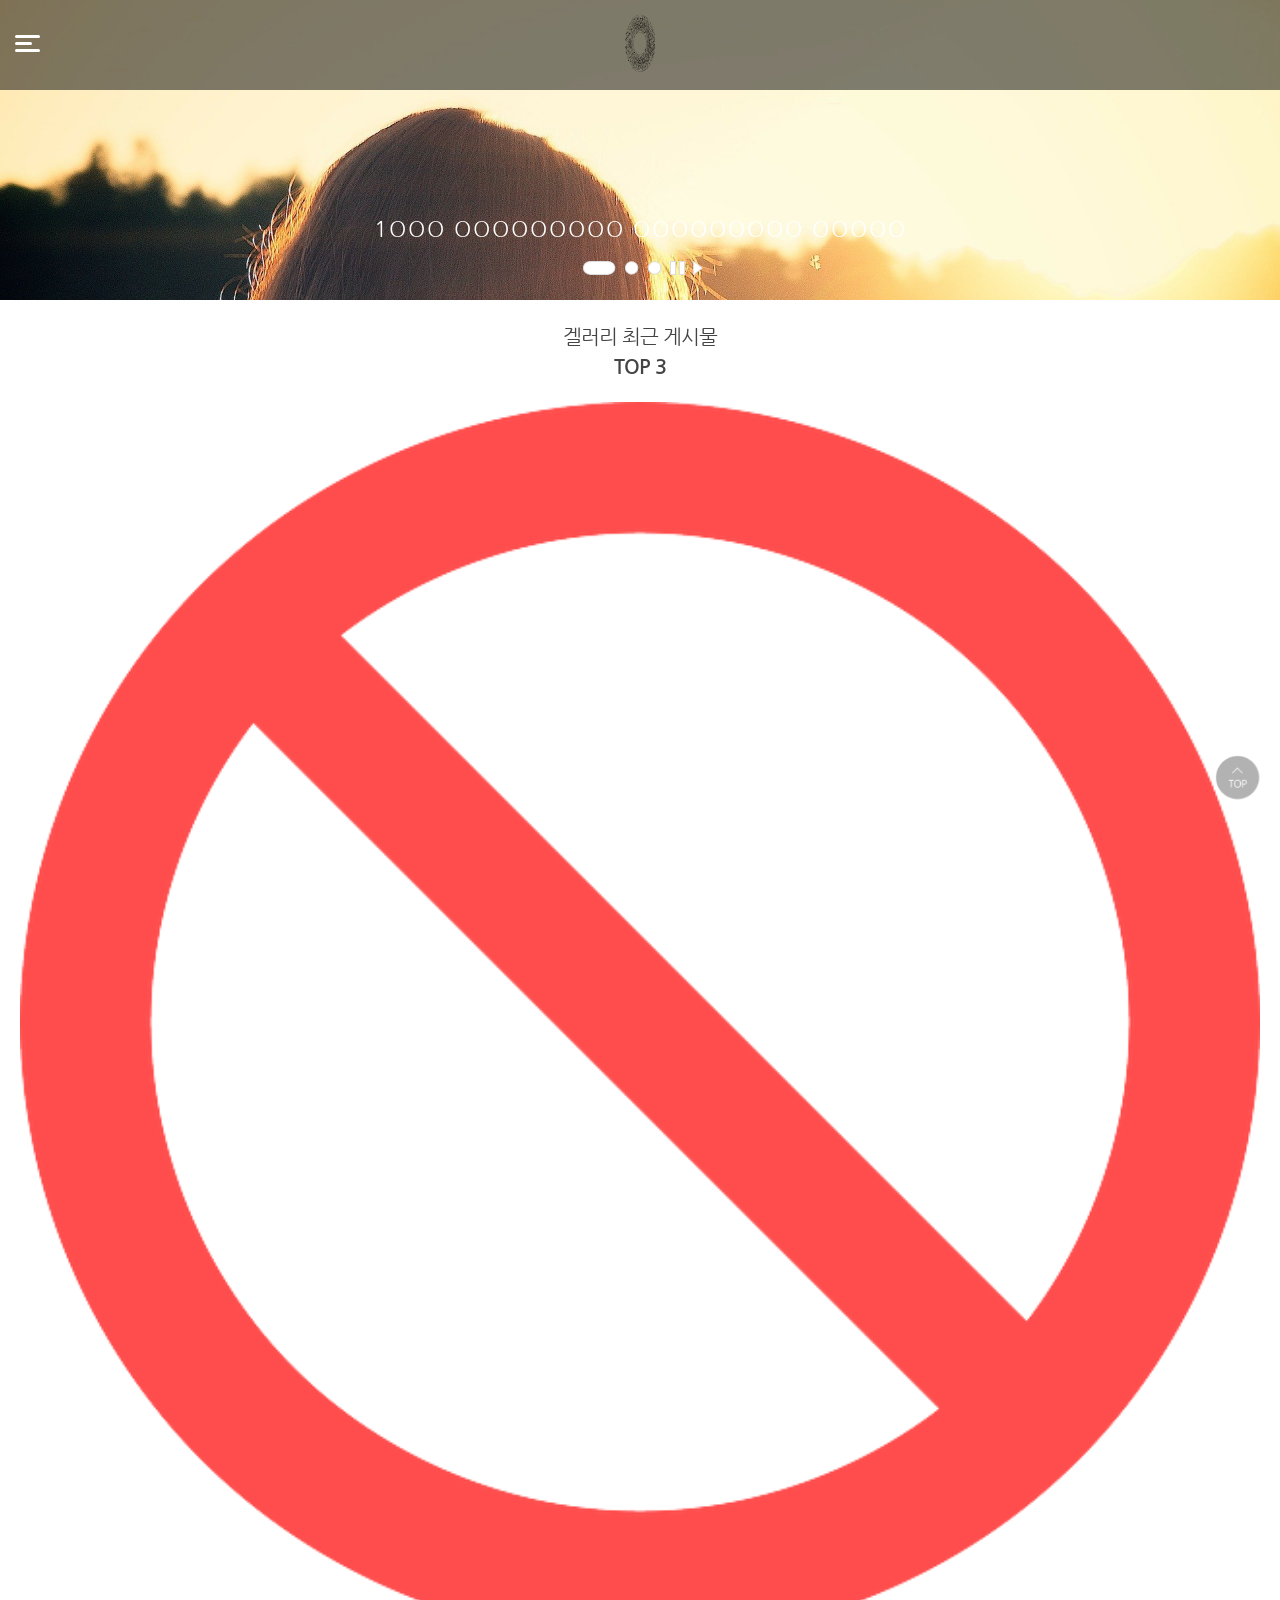
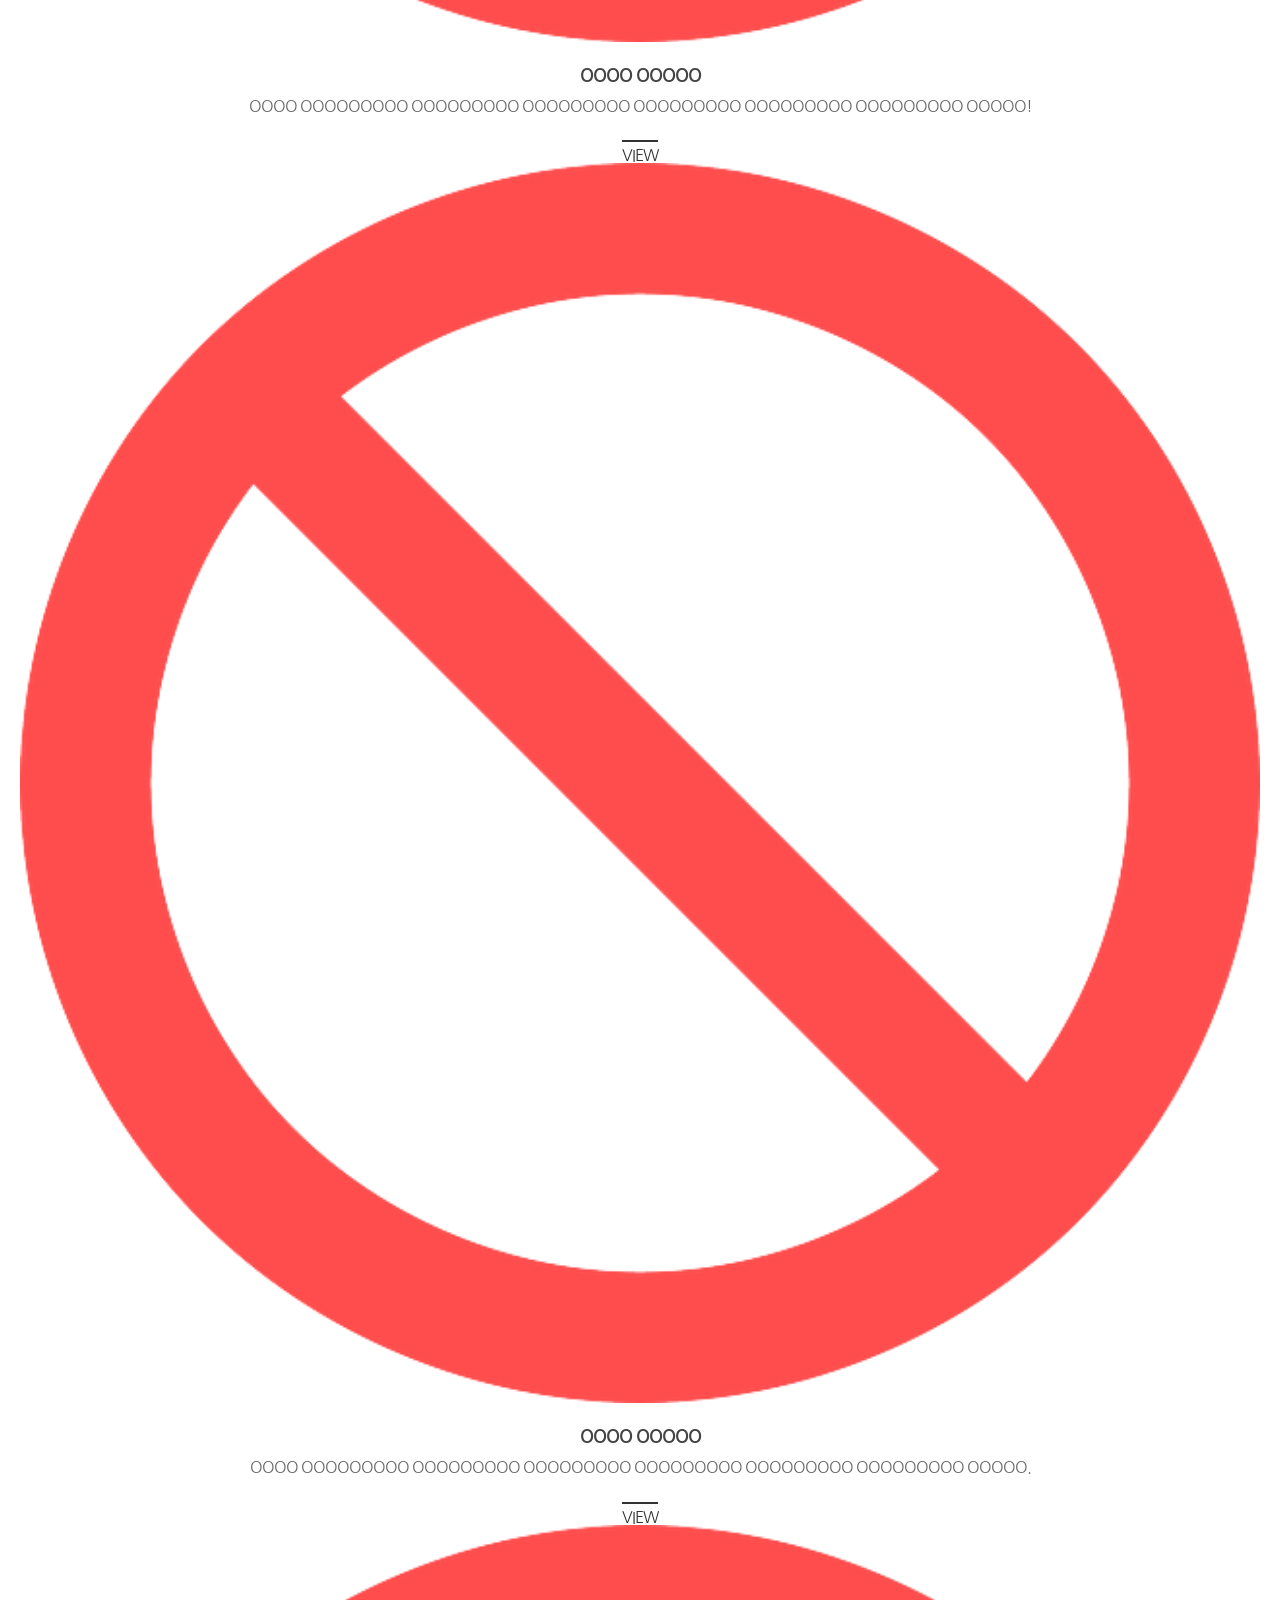
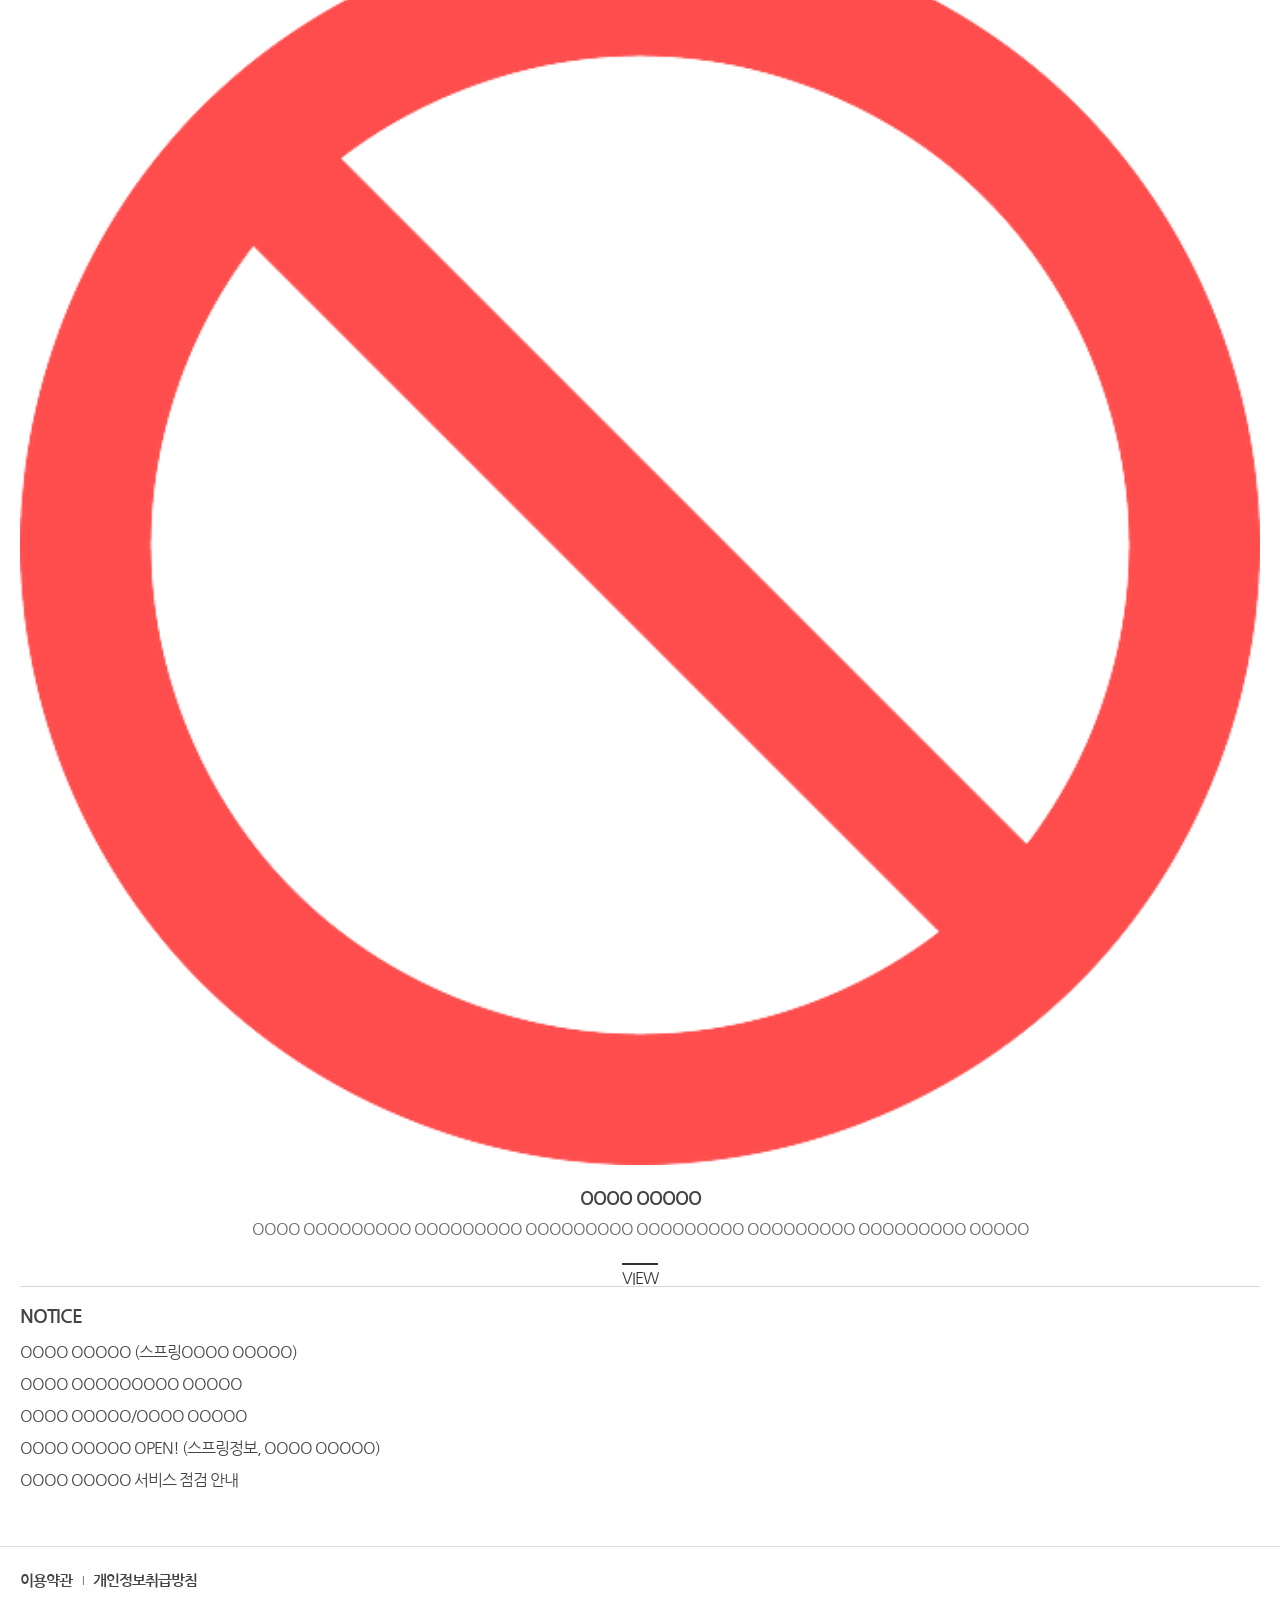
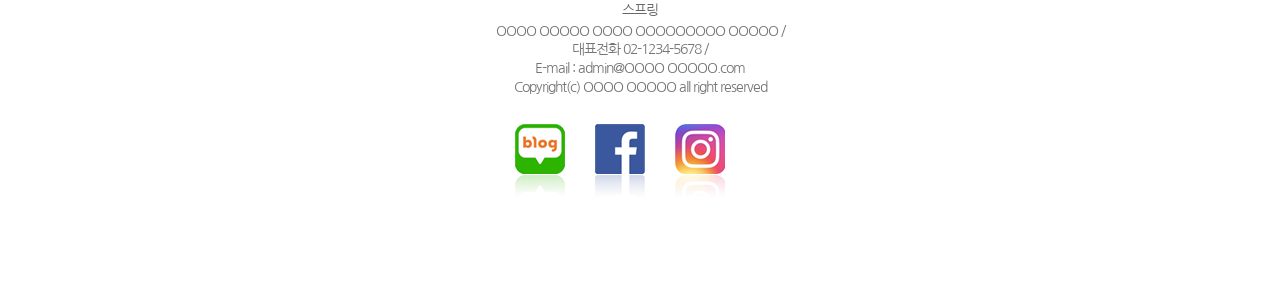
==== home/index.html @ 102b367b "5/17 5교시 committed" ====
<!DOCTYPE html>
<html lang="ko">
<head>
    <title> 스프링 </title>
    <meta name="viewport" content="width=device-width, initial-scale=1, minimum-scale=1, maximum-scale=1">
    <meta charset="utf-8" />
    <meta http-equiv="X-UA-Compatible" content="IE=edge">
    <!-- jQuery core import -->
    <script src="/home/js/jquery-3.6.0.js"></script>
    <!-- 상단 바로가기 링크시 부드럽게 상단으로 이동하는 js import -->
    <script src="/home/js/jquery.smooth-scroll.min.js"></script>
    <!-- 
        화면을 초기화 시키는 reset style import : cross browsing을 처리하기 위해
        Chrome, IE, Edge, Safari, Fire Fox의 h1, p, ul, div.. 의 태크 영역이 조금씩 틀림
        작업한 결과가 모든 브라우저(크로싱 브라우저)에 똑같이 보이게 하기위한 reset.css 
    -->
    <link rel="stylesheet" href="/home/css/reset.css">
    <!-- 여기서 부터는 사용자 정의형 스타일 + 스크립트 추가(아래) -->
    <link rel="stylesheet" href="/home/css/mobile.css">
    <script src="/home/js/main.js"></script>
    <style>
    /* 테블릿용 메인페이지 스타일 지정 */
    
    </style>
        
    <script>
        $(document).ready(function () {
            // 모바일용 메뉴 보이기/숨기기 액션처리
            var slideNum = 0; // 슬라이드 인덱스 초기값 선언
            var slideAuto = null; // null : 저장 공간은 있으나 값이 없음 // var str = ''; 값이 공백인 것
            // on|off 이런 역할을 하는 변수를 switch|flag variable
            // 함수 선언
            function play_w(directw) { // 좌우로 슬라이드 되는 함수 선언
                // 아래 3개의 조건 중에 1개는 무조건 실행되는 구조
                if (directw == 'right') {
                    slideNum += 1; // 슬라이드 번호 증가
                    if (slideNum > 2) { slideNum = 0; } // 슬라이드 이미지가 3개일 때로 고정
                }
                else if (directw == 'left') {
                    slideNum -= 1; // 슬라이드 번호 감소
                    if (slideNum < 0) { slideNum = 2; } // 순서대로 무한 반복을 명시
                } else {
                    slideNum = directw; // string으로 형 변환
                }
                // li tag에서 클래스가 seq인 것을 each함수로 길이 만큼 반복
                // 결과는 작은 점 원으로 바꾸는 명령
                $('.rollingbtn').find('li.seq a').each(function(){
                    $('li.seq a img').attr('src', $('li.seq a img').attr('src').replace('_on.png', '_off.png'))
                });
                // 아래 결과는 현재 선택된 슬라이드 이미지(slideNum에 의한) _on.png(타원형 이미지)로 바꾸는 명령
                $('li.butt'+slideNum+' a img').attr('src', $('li.butt'+slideNum+' a img').attr('src').replace('_off.png', '_on.png'));
                // slideNum조건 실행 세 가지 중 한 가지는 무조건 실행
                if (slideNum == 0) {

                }
                else if () {

                }
                else {
                    
                }
            }
            // 선언한 함수|변수 사용
        });
    </script>
</head>

<body>
    <!-- 헤더에서푸터까지 -->
    <div id="wrap">
        <!-- 헤더상단메뉴영역영역 -->
        <header id="header">
            <div class="header_area box_inner clear">
                <!-- 상단로고영역 -->
                <h1><a href="index.html">스프링 in 자바</a></h1>
                <!-- //상단로고영역 -->

                <!-- 상단메뉴메뉴영역 -->
                <p class="openMOgnb">
                    <a href="#">
                        <b class="hdd">메뉴열기</b>
                        <span></span><span></span><span></span>
                    </a>
                </p>
                <div class="header_cont">
                    <ul class="util clear">
                        <li><a href="login.html">로그인</a></li>
                        <li><a href="join.html">회원가입</a></li>
                        <!-- 로그인 후 보이는 메뉴(아래) -->
                        <li><a href="#">OOO님 환영합니다.</a></li>
                        <li><a href="mypage.html">마이페이지</a></li>
                        <li><a href="../admin/home.html">AdminLTE</a></li>
                    </ul>
                    <nav>
                        <ul class="gnb clear">
                            <li><a href="board_list.html" class="openAll1">샘플홈페이지</a>

                                <div class="gnb_depth gnb_depth2_1">
                                    <ul class="submenu_list">
                                        <li><a href="board_list.html">반응형홈페이지</a></li>
                                    </ul>
                                </div>
                            </li>
                            <li><a href="board_list.html" class="openAll2">커뮤니티</a>
                                <div class="gnb_depth gnb_depth2_2">
                                    <ul class="submenu_list">
                                        <li><a href="board_list.html">공지사항</a></li>
                                        <li><a href="board_list.html">겔러리게시판</a></li>
                                    </ul>
                                </div>
                            </li>
                        </ul>
                    </nav>
                    <p class="closePop"><a href="javascript:;">닫기</a></p>
                </div>
                <!-- //상단메뉴메뉴영역 -->
            </div>
        </header>
        <!-- //헤더상단메뉴영역영역 -->

        <!-- 메인콘텐츠영역 -->
        <div id="container">
            <!-- 모바일+PC 공통슬라이드영역 -->
            <div class="main_rolling_pc">
                <div class="visualRoll">
                    <!-- 슬라이드이미지영역 -->
                    <ul class="viewImgList">
                        <li class="imglist0">
                            <div class="roll_content">
                                <a href="javascript:;">
                                    <p class="roll_txtline">1OOO OOOOOOOOO OOOOOOOOO OOOOO</p>
                                </a>
                            </div>
                        </li>
                        <li class="imglist1">
                            <div class="roll_content">
                                <a href="javascript:;">
                                    <p class="roll_txtline">0OOO OOOOOOOOO OOOOOOOOO OOOOO</p>
                                </a>
                            </div>
                        </li>
                        <li class="imglist2">
                            <div class="roll_content">
                                <a href="javascript:;">
                                    <p class="roll_txtline">0OOO OOOOOOOOO OOOOOOOOO OOOOO</p>
                                </a>
                            </div>
                        </li>
                    </ul>
                    <!-- //슬라이드이미지영역 -->
                    <!-- 슬라이드버튼영역 -->
                    <div class="rollbtnArea">
                        <ul class="rollingbtn">
                            <li class="seq butt0"><a href="#butt"><img src="img/btn_rollbutt_on.png" alt="1번" /></a>
                            </li>
                            <li class="seq butt1"><a href="#butt"><img src="img/btn_rollbutt_off.png" alt="2번" /></a>
                            </li>
                            <li class="seq butt2"><a href="#butt"><img src="img/btn_rollbutt_off.png" alt="3번" /></a>
                            </li>
                            <li class="rollstop"><a href="#" class="stop"><img src="img/btn_roll_stop.png"
                                        alt="멈춤" /></a></li>
                            <li class="rollplay"><a href="#" class="play"><img src="img/btn_roll_play.png"
                                        alt="재생" /></a></li>
                        </ul>
                    </div>
                    <!-- //슬라이드버튼영역 -->
                </div>
            </div>
            <!-- //모바일+PC 공통슬라이드영역 -->

            <!-- 갤러리최근게시물영역 -->
            <div class="about_area">
                <h2>겔러리 최근 게시물 <b>TOP 3</b></h2>
                <div class="about_box">
                    <ul class="place_list box_inner clear">
                        <li><a href="#"
                                onclick="$('.popup_base').css('height',$(document).height());$('.contact_pop').show();">
                                <img class="img_topplace" src="img/no_image.png" alt="OOOO OOOOO"
                                    style="opacity:0.7;" />
                                <h3>OOOO OOOOO</h3>
                                <p class="txt">OOOO OOOOOOOOO OOOOOOOOO OOOOOOOOO OOOOOOOOO OOOOOOOOO OOOOOOOOO OOOOO!
                                </p>
                                <span class="view">VIEW</span>
                            </a>
                        </li>
                        <li><a href="#"
                                onclick="$('.popup_base').css('height',$(document).height());$('.space_pop').show();">
                                <img class="img_topplace" src="img/no_image.png" alt="OOOO OOOOO"
                                    style="opacity:0.7;" />
                                <h3>OOOO OOOOO</h3>
                                <p class="txt">OOOO OOOOOOOOO OOOOOOOOO OOOOOOOOO OOOOOOOOO OOOOOOOOO OOOOOOOOO OOOOO.
                                </p>
                                <span class="view">VIEW</span>
                            </a>
                        </li>
                        <li><a href="#"
                                onclick="$('.popup_base').css('height',$(document).height());$('.program_pop').show();">
                                <img class="img_topplace" src="img/no_image.png" alt="OOOO OOOOO"
                                    style="opacity:0.7;" />
                                <h3>OOOO OOOOO</h3>
                                <p class="txt">OOOO OOOOOOOOO OOOOOOOOO OOOOOOOOO OOOOOOOOO OOOOOOOOO OOOOOOOOO OOOOO
                                </p>
                                <span class="view">VIEW</span>
                            </a>
                        </li>
                    </ul>
                </div>
            </div>
            <!-- //갤러리최근게시물영역 -->

            <!-- 카카오톡상담및최근공지사항영역 -->
            <div class="appbbs_area">
                <div class="appbbs_box box_inner clear">
                    <h2 class="hdd">상담과 최근게시물</h2>
                    <p class="app_line">
                        <a href="javascript:;">카카오톡 1:1 상담</a>
                        <a href="javascript:;">전화 상담 신청</a>
                    </p>
                    <div class="bbs_line">
                        <h3>NOTICE</h3>
                        <ul class="notice_recent">
                            <li><a href="javascript:;">OOOO OOOOO (스프링OOOO OOOOO)</a></li>
                            <li><a href="javascript:;">OOOO OOOOOOOOO OOOOO</a></li>
                            <li><a href="javascript:;">OOOO OOOOO/OOOO OOOOO</a></li>
                            <li><a href="javascript:;">OOOO OOOOO OPEN! (스프링정보, OOOO OOOOO)</a></li>
                            <li><a href="javascript:;">OOOO OOOOO 서비스 점검 안내</a></li>
                        </ul>
                    </div>
                </div>
            </div>
            <!-- //카카오톡상담및최근공지사항영역 -->
        </div>
        <!-- //메이콘텐츠영역 -->

        <!-- 푸터메뉴및사업자정보영역 -->
        <footer>
            <div class="foot_area box_inner">
                <ul class="foot_list clear">
                    <li><a href="javascript:;">이용약관</a></li>
                    <li><a href="javascript:;">개인정보취급방침</a></li>
                </ul>
                <h2>스프링</h2>
                <p class="addr">OOOO OOOOO OOOO OOOOOOOOO OOOOO <span class="gubun">/</span>
                    <span class="br_line">대표전화 <span class="space0">02-1234-5678</span> <span class="gubun">/</span>
                        <span class="br_line">E-mail : <span class="space0"> admin@OOOO OOOOO.com</span></span>
                    </span>
                </p>
                <p class="copy box_inner">Copyright(c) OOOO OOOOO all right reserved</p>
                <ul class="snslink clear">
                    <li><a href="javascript:;">blog</a></li>
                    <li><a href="javascript:;">facebook</a></li>
                    <li><a href="javascript:;">instargram</a></li>
                </ul>
            </div>
        </footer>
        <!-- //푸터메뉴및주소영역 -->
    </div>
    <!-- //헤더에서푸터까지 -->

    <!-- 하단퀵메뉴영역 -->
    <div class="quick_area">
        <p class="to_top"><a href="#wrap" class="s_point">TOP</a></p>
    </div>
    <!-- //하단퀵메뉴영역 -->

</body>

</html>
---- home/css/mobile.css ----
@charset "UTF-8";
@import url(https://fonts.googleapis.com/css2?family=Nanum+Gothic&display=swap);
/* ============================================================================================================= */
/* 공통 영역 START */
body { /* body tag만 a tag는 적용 안 됨 */
    font-family: 'Nanum Gothic', sans-serif;
    font-size: 16px !important; /* important 중요함 => 사용시 body 폰트크기는 무조건 16px로 고정 */
    letter-spacing: -1px !important;
    color: #444 !important;
    word-wrap: break-word !important; /* 단어가 한 개의 단위로 줄 바꿈이 됨 단어가 분리가 되지 않음 ex) bo
    ok => book 보기 편하게 단어형식으로 줄바꿈 처리함 */
    line-height: 1 !important; /* 단위가 없으면 배수 => 16px */
}
dl, ol, ul { margin-bottom: 0 !important; }
#container a:hover { color: #000 !important }
a:link { color: #444;}
a:hover { color: #fff !important; }
a:visited { color: #444; }
a { text-decoration: none; } /* link의 underbar가 사라짐 */
/* 공통 영역 END */
/* ============================================================================================================= */
/* bootstrap.css 수정 START */
.txt.right {
    text-align: right !important;
}
.mt20 { /* bootstrap의 네이밍과 동일 */
    margin-top: 20px !important;
}
.w100p { /* 너비 크기가 100% */
    width: 100% !important;
}
.clear::after {
    content: '';
    clear: both; /* tag의 위치를 지정하는 float:left|right 속성을 초기화 시킴 */
    display: block; /* float는 block 속성이 없어진 것을  clear시키면, 다시 block속성을 부여 */
}
/* bootstrap.css 수정 END */
/* ============================================================================================================= */
/* 헤더 영역 START */
.on { /* 클래스 선택자 */
    background: #32353d;
}
header { /* 태그 선택자 */
    height: 90px;
    text-align: center;
    z-index: 200; /* z-index z의 순서 x(가로 축) y(세로 축) z(수직 축) */
    /* z-index 값이 클수록 화면 상 위에 배치가 됨 
    z-index를 200으로 주는 이유 => 다른 객체와 겹칠 수가 있음 ex) slide 이미지와 겹칠 때가 있음
    메뉴가 가려지는 것을 방지  */
    background: rgba(0,0,0,0.5); /* a : alpha값, 투명도 크기 => 1은 100% */

    /* relative 다른 태그와 관계(기본값), 위치에서 다른 태그 영향 받지않음 */
    position: absolute; /* left, right, top, bottom 값을 적용하기 위해 */
    left: 0;
    top: 0;
    width: 100%;
}
.box-inner {
    width: 100%;
    margin: 0 auto;
    
}
/* 헤더 영역 END */
/* ============================================================================================================= */
/* 로고 영역 START */
.header_area h1 {
    float: none;
    width: 100%;
    height: 50px;
    text-align: center;
    padding: 3px 0 0; /* padding: 3px(상하) 0(좌) 0(우); */
}
.header_area h1 a { 
    /* 로고는 이미지인데 글을 더한 이유는 웹 접근성 때문에 추가(스크린리더 : 시각장애인용유틸리티) */
    display: inline-block;
    width: 150px;
    height: 80px;
    background: url(../img/LogoImage.png) no-repeat; /* css3는 함수를 지원합니다. */
    background-size: 50px 60px !important; /* 백그라운드 이미지 사이즈 가로 50px 세로 60px */
    background-position: center center !important; /* 이미지위치가 가로 가운데 세로 가운데 정렬 */
    text-indent: -9999px; /* 들여쓰기 이미지만 보이고 글자는 숨기기 위치 */
    overflow: hidden;
}
/* 로고 영역 END */
/* ============================================================================================================= */
/* 상단 메뉴 영역 START */
.openMOgnb {
    /* gnb = global navigation bar 약자 메뉴명칭으로 사용 */
    display: block;
    position: absolute;
    top: 35px;
    left: 15px;
    width: 25px;
    height: 16px;
}
.hdd {
    text-indent: -9999px;
    position: absolute;
}
.openMOgnb span {
    box-sizing: border-box; /* 박스크기를 테두리 까지의 크기로 고정 */
    display: block;
    width: 25px; height: 3px;
    margin-bottom: 4px;
    border-radius: 10px;
    background: #fff;
}
.openMOgnb span + span { width: 17px; } /* "+"는 인접 연산자(Sibling) */
.openMOgnb span:last-child { 
    width: 25px;
    margin-bottom: 0px; 
}
.header_cont {
    float: none;
    width: 100%;
    background: #31353d;
    margin-top:36px;
    display: none;
    }
.closePop {
    display: block;
    position: absolute;
    right: 0px;
    top: 15px;
}
.closePop a {
    display: block;
    width: 60px; height: 60px;
    text-indent: -9999px;
    overflow: hidden;
    background: url(../img/btn_closeMenu.png) no-repeat;
    background-size: 60px;
}
.util {
    padding: 20px;
}
.header_cont a {
    color: #fff; font-size: 16px;
}
.util li {
    float: left;
}
.util li::after {
    content: '|';
    display: inline-block;
    padding: 0 10px;
    color: #a2a2a3;
    font-size: 10px;
    position: relative;
    top: -2px;
}
.util li:last-child::after {
    /* 가상선택자 마지막 li태그에 가상요소 추가 */
    content: '';
    display: none;
}
.gnb {
    float: none;
    box-sizing: border-box;
    padding-top: 0px;
    height: auto;
    border-top: 1px solid #83868b;
}
.gnb li {
    float: left;
    width: 50%;
    text-align: left;
    box-sizing: border-box; /* width 50% 안쪽에 테두리 까지 포함 */
    border-bottom: 1px solid #83868b;
}
.gnb li a {
    display: block;
    padding: 0px 0px 0px 65px;
    height: 60px;
    line-height: 60px;
    background: url(../img/ico_gnb01.png) no-repeat 10px center; /* 10px 가로 위치, center 세로 가운데 정렬 */
    background-size: 49px 56px;
}
.gnb_depth {
    /* 2차 서브메뉴 */
    display: none;
}
.gnb li + li a { /* 1차(대메뉴) li 태그중 2번째영역 */
    background-image: url(../img/ico_gnb02.png);	
}
.gnb li + li + li a { /* 1차(대메뉴) li 태그중 3번째영역 */
    background-image: url(../img/ico_gnb02.png);	
}
.gnb li + li + li + li a { /* 1차(대메뉴) li 태그중 4번째영역 */
    background-image: url(../img/ico_gnb02.png);	
}
.gnb li:nth-child(2n+1) {
/* 2n+1 홀수번째의 li태그를 말함 */
border-right: 1px solid #83868b;
}   
/* 상단 메뉴 영역 END */

/* 본문 컨테이너 영역 START*/
#container, footer, .hdd, .quick_area {
    text-align: center;
}
#container {
    position: relative;
    width: 100%;
    padding-bottom: 30px;
}
/* 본문 컨테이너 영역 END*/
/* 갤러리 최근 게시물 영역 START */
.about_area h2 {
    font-size: 20px;
    padding: 27px 0 25px; /* 1,상하 2,좌 3,우 */
}
.about_area h2 b {
    display: block; /* 1개 라인의 영역 모두 차지 */
    padding-top: 10px;
}
.about_box { background-color: #fff; }
.place_list li {
    float: none;
    width: 100%;
    margin: 0;
    box-sizing: border-box;
    padding: 0px 20px;
}
.place_list li img {
    width: 100%; /* 가로 크기를 반응형으로 만들려면 퍼센트로 표시 */
}
.place_list li h3 {
    font-weight: bold;
    font-size: 18px;
    padding-top: 25px;
}
.place_list p.txt {
    padding: 10px 50px 30px;
    line-height: 1.4;
    box-sizing: border-box;
    width: 100%;
    overflow: hidden;
    word-break: keep-all;
    color: #666;
}
.place_list li .view {
    padding-bottom: 10px;
    margin: 0px 0px 30px;
    padding-top: 5px;
    border-top: 2px solid #333;
    color: #333;
}
/* 갤러리 최근 게시물 영역 END */
/* 공지사항 최근 게시물 영역 START*/
.app_line { display: none; } /* 반응형 => 테블릿 또는 PC 전용 컨텐츠 */
.appbbs_area {
    padding: 0px 20px;
    text-align: left;
}
.bbs_line {
    float: none;
    width: 100%;
    padding: 20px 0px;
    border-top: 1px solid #d6d7d8;
}
.bbs_line h3 {
    font-weight: bold;
    font-size: 19px;
}
.bbs_line .notice_recent {
    padding-top: 10px;
}
.bbs_line .notice_recent li {
    padding: 8px 0px;
}
/* 공지사항 최근 게시물 영역 END*/
/* 슬라이드 영역 START */
.main_rolling_pc {
    display: block;
}
.visualRoll {
    position: relative;
    width: 100%;
}
.viewImgList {
    position: relative;
    width: 100%;
}
/* ul tag의 className이 viewImgList인 영역의 li tag */
ul.viewImgList li {
    text-align: center;
    height: 300px;
    line-height: 550px;
    background-size: cover; /* cover : 배경 이미지의 크기를 꽉 채움  */
    width: 100%;
}
.roll_content a img {
    display: none;
}
li.imglist0 {
    position: relative;
    z-index: 50;
    background: url(../img/slide1.jpg) no-repeat;
}
li.imglist1 {
    position: absolute;
    z-index: 10;
    left:0 ; top:0;
    background: url(../img/slide2.jpg) no-repeat;
}
li.imglist2 {
    position: absolute;
    z-index: 10;
    left:0; top:0;
    background: url(../img/slide3.jpg) no-repeat;
}
.roll_content {
    position: static;
}
.roll_content .roll_txtline {
    position: absolute;
    left: 0;
    bottom: 60px; /* roll_content하단에서 60px 위에 위치 */
    line-height: 1;
    text-align: center;
    width: 100%;
    font-size: 22px;
    color: #fff;
    letter-spacing: 2px;
}   
.rollbtnArea {
    position: absolute; /* 기준위치에서 고정시켜놓음 */
    width: 100%;
    left: 0px;
    bottom: 25px;
    z-index: 200;
}
.rollingbtn {
    width: 320px;
    margin: 0 auto; /* 버튼영역에 5개 들어가고 가운데 정렬 */
    text-align: center;
}
.rollingbtn li.butt0 {
    margin-left: 10px;
}
.rollingbtn li {
    display: inline-block;
    margin-left: 5px;
}
.rollingtn li a {
    vertical-align: top; /* 세로 정렬, img하고 다른 태그 사용시 다른 태그의 세로 정렬 */
}
/* 슬라이드 영역 END*/
/* 푸터스타일 지정  START */
footer {
    border-top: 1px solid #ddd;
}
.foot_area {
    box-sizing: border-box;
    padding: 0px 20px 90px; /* 모바일에서는 의미없고, 테블릿  이상에서 의미있는 스타일 */
    position: relative; /* relative가 있다는 것은 foot_area안 쪽에 태그의 기준으로 사용한다는 의미 */
}
.foot_list {
    padding-top: 25px;
}
.foot_list li {
    float: left; /* 세로 배치 컨텐츠를 가로로 배치할 때 사용 */
}
.foot_list li:first-child::after {
    content: '|';
    display: inline-block;
    padding: 0px 10px;
    font-size: 10px;
    position: relative;
    top: -2px;
}
.foot_list li a {
    font-weight: bold;
    font-size: 15px;
}
.foot_list li a:hover {
    color: black !important;
}
.foot_area h2 {
    padding-top: 15px;
    font-size: 14px; /* px : 픽셀(pixel) html크기 단위, 기타 단위 : em, rem(root em) */ 
    color: #666;
}
.addr {
    line-height: 1.3; /* 줄 간격 1.3배 */
    font-size: 14px;
    color: #767676;
    padding-top: 5px;
}
.br_line { 
    display: block;
 } /* block 영역은 1줄 모두 자리차지 == 엔터 == 줄바꿈 */
.copy {
    padding: 3px 0px 20px;
    font-size: 14px;
    color: #767676;
}
.snslink {
    position: static; /* <다른 태그를 기준으로> static 고정값, relative 상댓값 */
    width: 250px;
    margin: 10px auto; /* 10px 상하여백, 좌우 가운데 정렬  */
}
.snslink li:first-child {
    margin-left: 0px;
}
.snslink li {
    margin-left: 30px;
    float: left; /* 세로 배치를 가로 배치로 */
}
.snslink li a {
    display: block;
    width: 50px;
    height: 74px;
    text-indent: -9999px;  /* 웹 접근성(시각장애인용 구현) */
    background: url(../img/ico_blog_r.png) no-repeat;
    overflow: hidden;
}
.snslink li + li a { /* 인접(형제 : sibling) 연산자 */
    background: url(../img/ico_facebook_r.png) no-repeat; 
}
.snslink li + li + li a {
    background: url(../img/ico_instargram_r.png) no-repeat;
}
/* 푸터스타일 지정  END */
/* 퀵메뉴 영역 START */
.to_top {
    position: fixed; /* 마우스를 스크롤해도 항상 그 자리 고정되어 있음 */
    right: 20px;
    bottom: 100px;
    text-align: center;
    background: none;
    z-index: 100; /* 슬라이드 이미지 : 200 보다는 아래이기 때문에 겹치면 안 보임 */
}
.to_top a {
    display: block;
    width: 45px;
    height: 45px;
    background: url(../img/ico_totop_mo.png) no-repeat;
    background-size: 45px;
    text-indent: -9999px;
    overflow: hidden;
}
/* 퀵메뉴 영역 END */
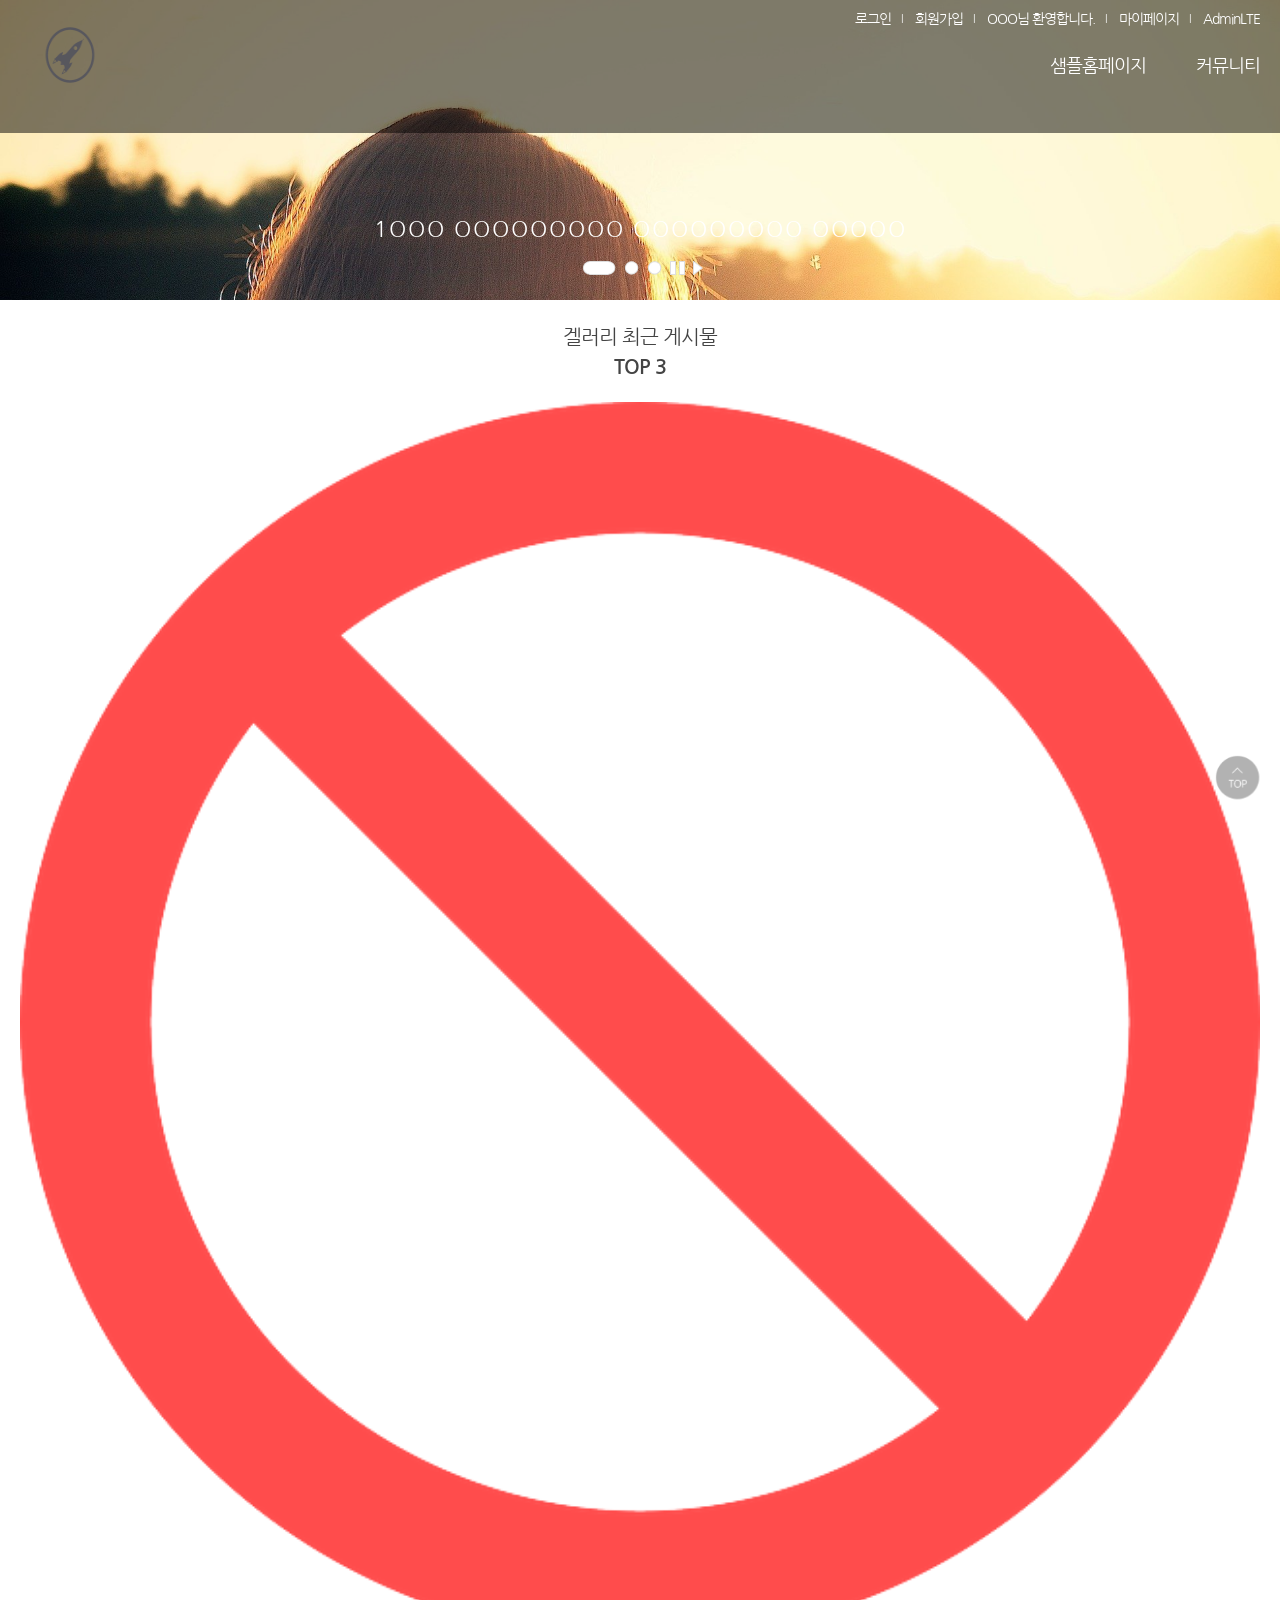
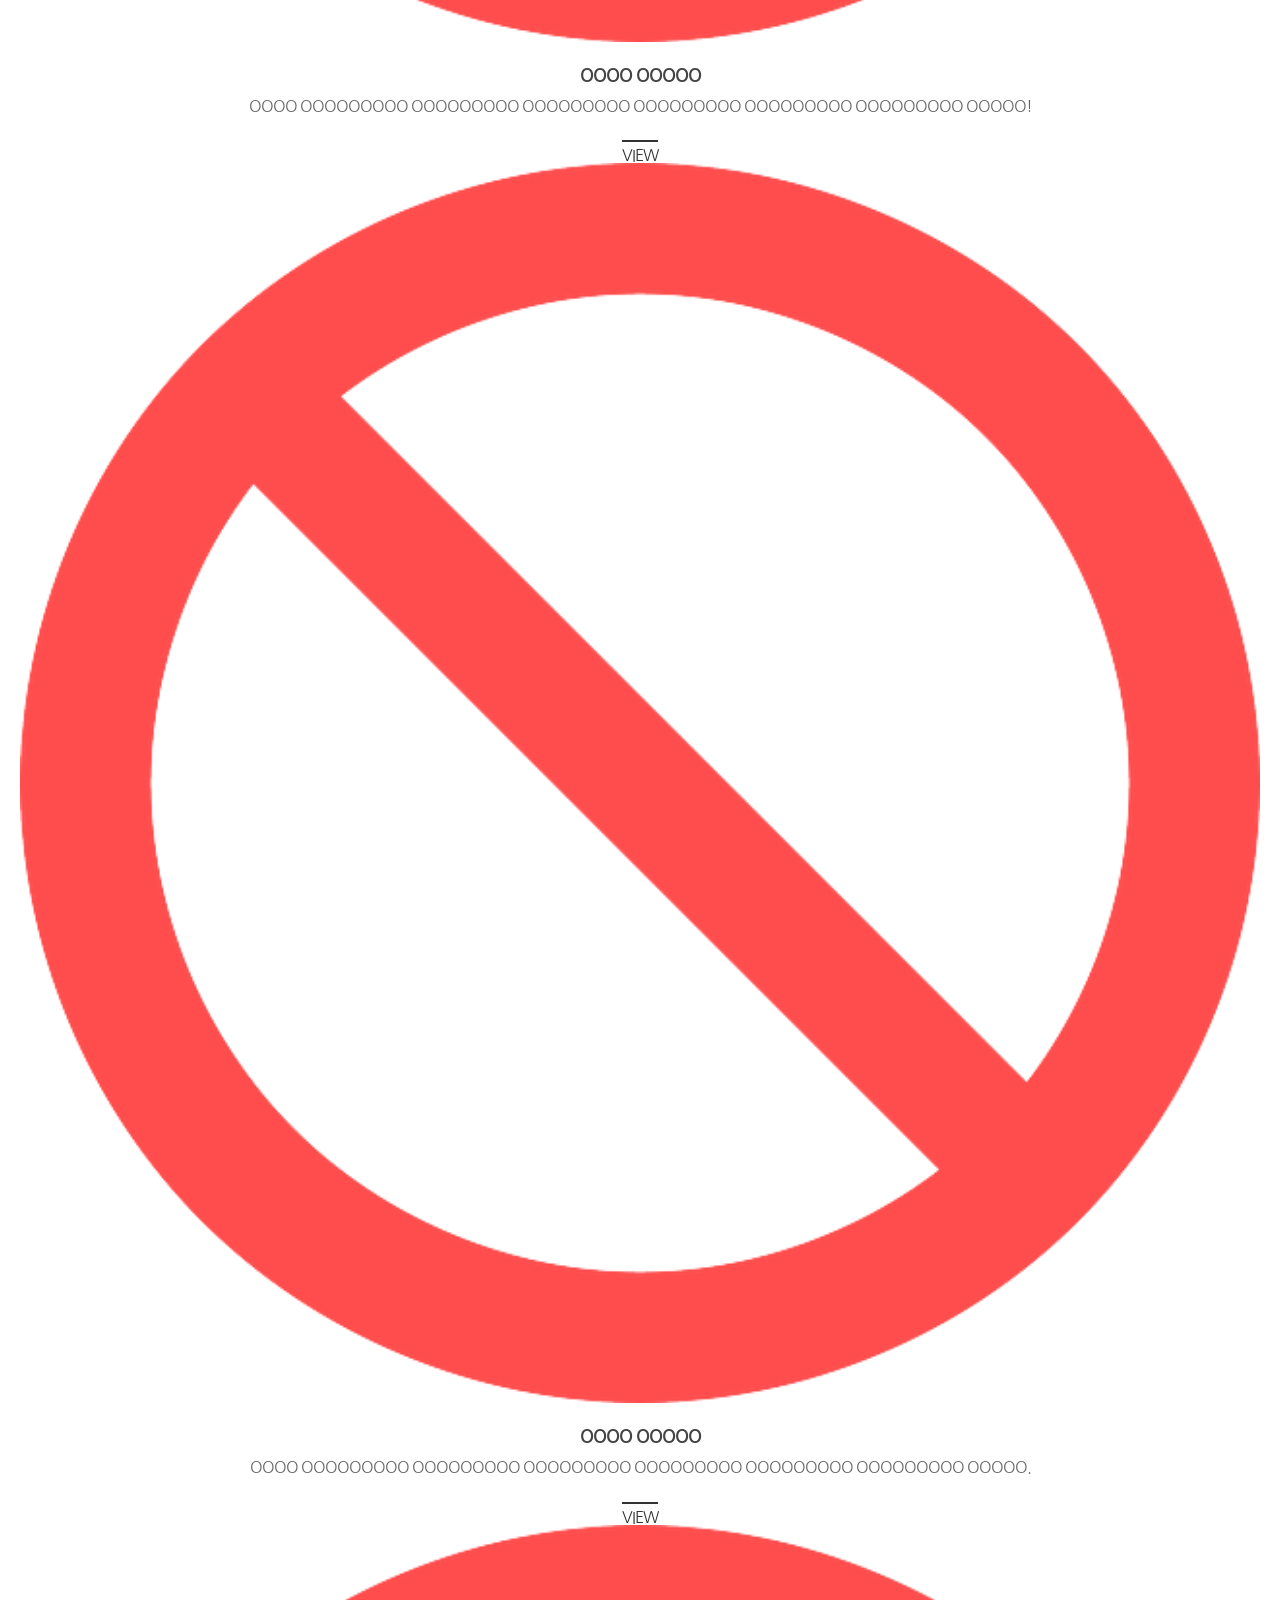
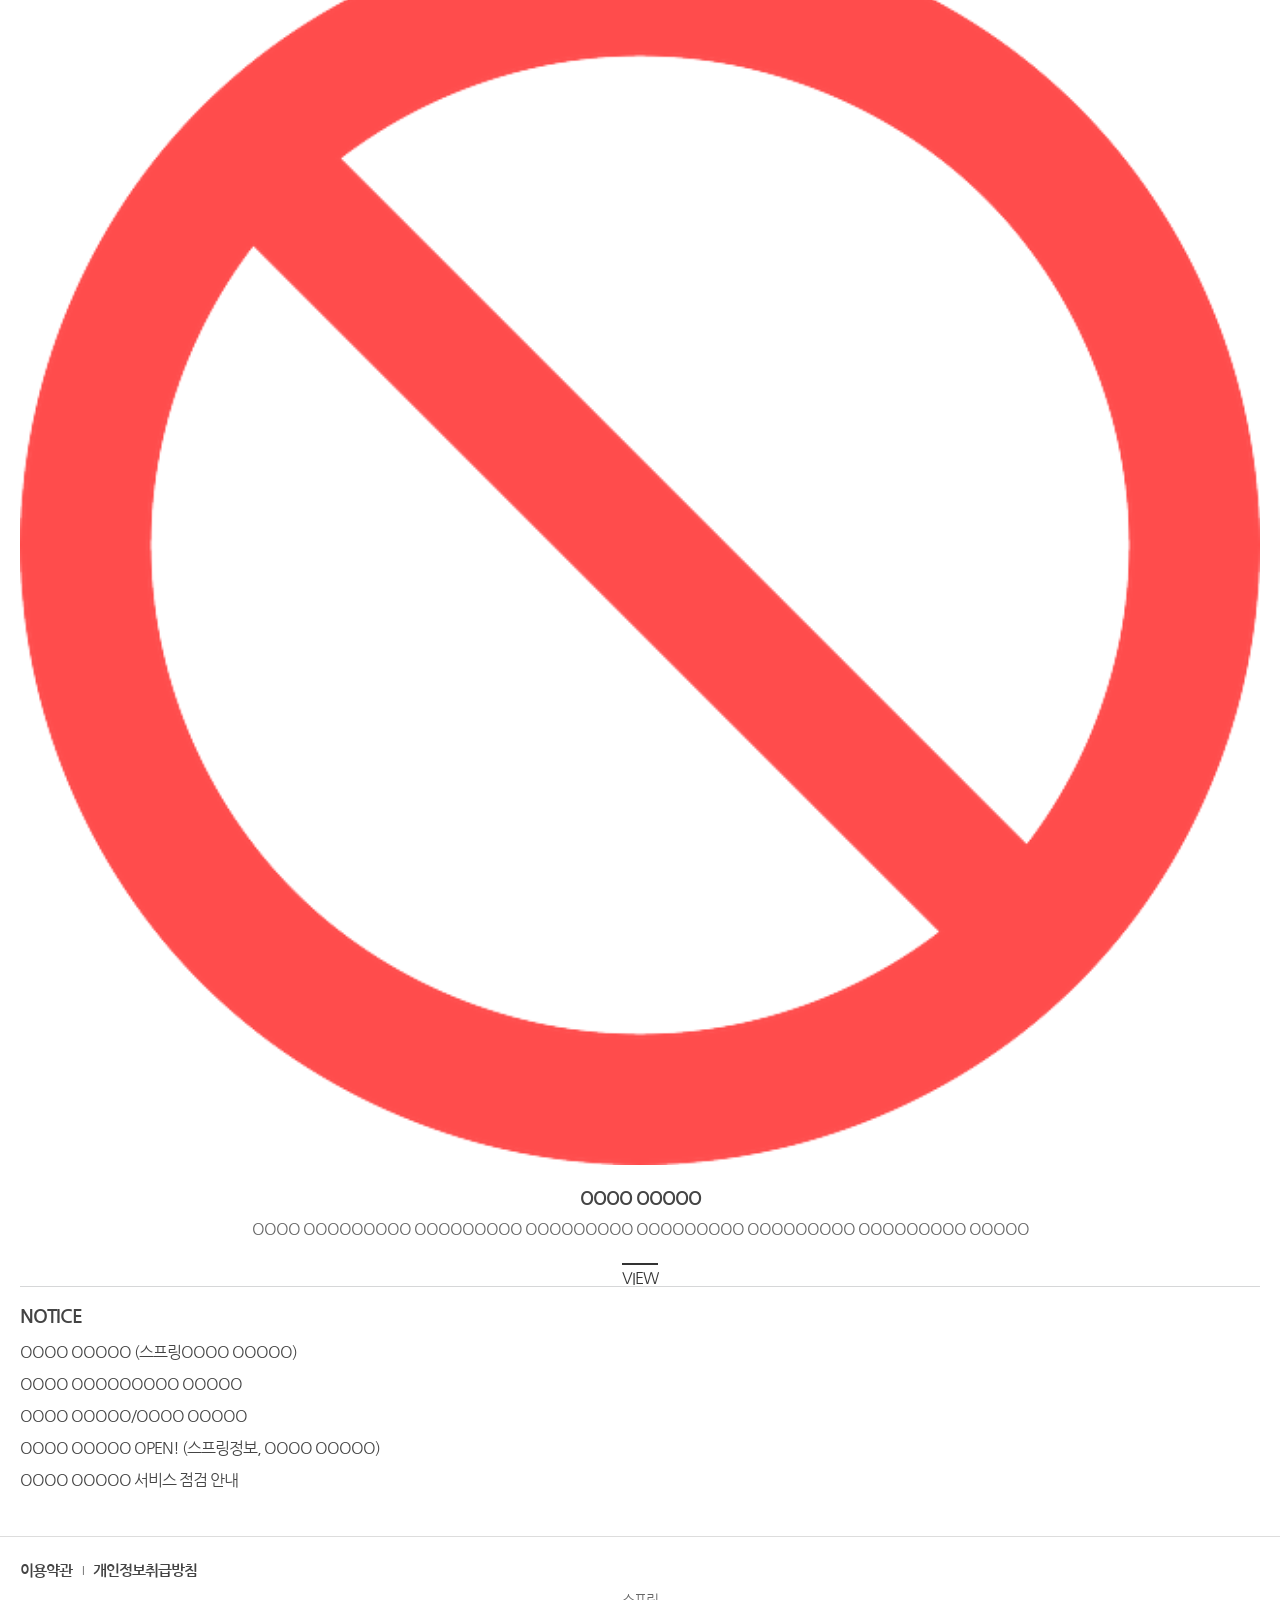
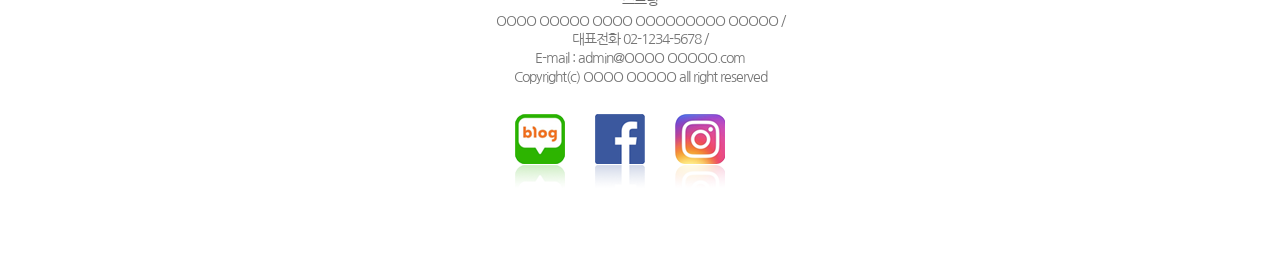
==== commit 4e16556e: "05/18 2nd committed" ====
--- a/home/index.html
+++ b/home/index.html
@@ -16,52 +16,70 @@
     -->
     <link rel="stylesheet" href="/home/css/reset.css">
     <!-- 여기서 부터는 사용자 정의형 스타일 + 스크립트 추가(아래) -->
+    <!-- mobile core import -->
     <link rel="stylesheet" href="/home/css/mobile.css">
+    <!-- tablet core import -->
+    <link rel="stylesheet" href="/home/css/tablet.css">
     <script src="/home/js/main.js"></script>
+    <!-- mainslide.js core import  -->
+    <script src="/home/js/slidemain.js"></script>
     <style>
     /* 테블릿용 메인페이지 스타일 지정 */
-    
+    @media all and (min-width : 801px) {
+        /* 컨테이너 영역 START */
+        #container {
+            padding-bottom: 20px;
+            width: auto;
+            position: inherit; /* 부모 영역의 위치를 상속받습니다 */
+        }
+        /* 컨테이너 영역 END */
+
+        /* 슬라이드 영역 START */
+            
+        /* 슬라이드 영역 END */
+        
+        /* 최신 갤러리 START */
+
+        /* 최신 갤러리 END */
+    }
     </style>
         
     <script>
-        $(document).ready(function () {
-            // 모바일용 메뉴 보이기/숨기기 액션처리
-            var slideNum = 0; // 슬라이드 인덱스 초기값 선언
-            var slideAuto = null; // null : 저장 공간은 있으나 값이 없음 // var str = ''; 값이 공백인 것
-            // on|off 이런 역할을 하는 변수를 switch|flag variable
-            // 함수 선언
-            function play_w(directw) { // 좌우로 슬라이드 되는 함수 선언
-                // 아래 3개의 조건 중에 1개는 무조건 실행되는 구조
-                if (directw == 'right') {
-                    slideNum += 1; // 슬라이드 번호 증가
-                    if (slideNum > 2) { slideNum = 0; } // 슬라이드 이미지가 3개일 때로 고정
-                }
-                else if (directw == 'left') {
-                    slideNum -= 1; // 슬라이드 번호 감소
-                    if (slideNum < 0) { slideNum = 2; } // 순서대로 무한 반복을 명시
-                } else {
-                    slideNum = directw; // string으로 형 변환
-                }
-                // li tag에서 클래스가 seq인 것을 each함수로 길이 만큼 반복
-                // 결과는 작은 점 원으로 바꾸는 명령
-                $('.rollingbtn').find('li.seq a').each(function(){
-                    $('li.seq a img').attr('src', $('li.seq a img').attr('src').replace('_on.png', '_off.png'))
+        // 메인페이지 전용 슬라이드 호출부
+            $(document).ready(function () {
+                // 모바일용 메뉴 보이기/숨기기 액션처리
+                // 선언한 함수|변수 사용
+                // 여기서 함수호출(실행)
+                slideAuto = setTimeout('play_w("right")', 3000); //3초 후에 play_w 함수 실행
+                var slidePlayHide = setTimeout(function () {
+                    $('.rollplay').css('display', 'none'); //3초 후에 rollplay 영역을 숨김
+                }, 3000);
+                // 3개의 슬라이드 버튼 클릭 액션 처리
+
+                $('.rollstop').click(function () {
+                    // this는 클릭한 본인 태그를 가르킴
+                    $(this).hide(); //현재 rollstop 버튼을 숨깁니다
+                    $('.rollplay').css('display', 'inline-block');
+                    if (slideAuto) {
+                        clearTimeout(slideAuto); //slideAuto 변수가 없다면, play_w 함수를 실행 중지
+                    };
                 });
-                // 아래 결과는 현재 선택된 슬라이드 이미지(slideNum에 의한) _on.png(타원형 이미지)로 바꾸는 명령
-                $('li.butt'+slideNum+' a img').attr('src', $('li.butt'+slideNum+' a img').attr('src').replace('_off.png', '_on.png'));
-                // slideNum조건 실행 세 가지 중 한 가지는 무조건 실행
-                if (slideNum == 0) {
-
-                }
-                else if () {
-
-                }
-                else {
-                    
-                }
-            }
-            // 선언한 함수|변수 사용
-        });
+                $('.rollplay a').click(function () {
+                    $(this).parent().hide();
+                    $('.rollstop').css('display', 'inline-block');
+                    play_w('right'); // 3초마다 슬라이드 이미지 액션이 발생합니다.
+                });
+                $('.rollingbtn li.seq a').each(function (index) {
+                    $(this).click(function () {
+                        $('.rollplay').hide();
+                        $('.rollstop').css('display', 'inline-block');
+                        if (slideAuto) {
+                            clearTimeout(slideAuto) // 슬라이드 중지
+                        }
+                        play_w(index); // 슬라이드 재생 : 단 시작위치는 클릭한 index부터
+                    });
+                });
+            });
     </script>
 </head>
 
@@ -135,14 +153,14 @@
                         <li class="imglist1">
                             <div class="roll_content">
                                 <a href="javascript:;">
-                                    <p class="roll_txtline">0OOO OOOOOOOOO OOOOOOOOO OOOOO</p>
+                                    <p class="roll_txtline">2OOO OOOOOOOOO OOOOOOOOO OOOOO</p>
                                 </a>
                             </div>
                         </li>
                         <li class="imglist2">
                             <div class="roll_content">
                                 <a href="javascript:;">
-                                    <p class="roll_txtline">0OOO OOOOOOOOO OOOOOOOOO OOOOO</p>
+                                    <p class="roll_txtline">3OOO OOOOOOOOO OOOOOOOOO OOOOO</p>
                                 </a>
                             </div>
                         </li>
@@ -151,6 +169,7 @@
                     <!-- 슬라이드버튼영역 -->
                     <div class="rollbtnArea">
                         <ul class="rollingbtn">
+                            <!-- butt0 a img -->
                             <li class="seq butt0"><a href="#butt"><img src="img/btn_rollbutt_on.png" alt="1번" /></a>
                             </li>
                             <li class="seq butt1"><a href="#butt"><img src="img/btn_rollbutt_off.png" alt="2번" /></a>
@@ -265,4 +284,4 @@
 
 </body>
 
-</html>+</html>
--- a/home/css/tablet.css
+++ b/home/css/tablet.css
@@ -0,0 +1,84 @@
+@charset "UTF-8";
+@media all and (min-width : 801px) {
+    /* 상단 로고와 메뉴 스타일 START */
+    header {
+        height: 133px;
+    }
+    .header_area h1 {
+        float: left; /* 로고 이미지를 가운데 -> 왼쪽으로 정렬 */
+        padding: 15px 0px;
+        padding-left: 20px;
+        width: auto;
+        height: inherit; /* 상속 받음 => 현재 영역의 부모의 높이를 그대로 사용함 */
+        text-align: inherit;
+    }
+    .header_area h1 a {
+        display: block;
+        width: 100px;
+        height: 80px;
+        background-size: 70px 80px !important;
+    }
+    .openMOgnb {
+        display: none; /* 모바일용 햄버거 메뉴 숨김 */
+    }
+    .header_cont {
+        display: block;
+        float:right;
+        width: 60%;
+        padding-right: 20px;
+        background: none;
+        margin-top: 0px;
+    }
+    .closePop { display: none; }
+    .util { /* 메인 메뉴 상단에 소메뉴 : .util로 지음 */
+        padding: 0px;
+        text-align: right;
+        padding-top: 10px;
+    }
+    .util li {
+        float: none;
+        display: inline;
+    }
+    .util li::after {
+        color: #fff;
+    }
+    .util li a {
+        font-size: 14px;
+    }
+    .gnb { /* 대메뉴 = 1차 메뉴 */
+        float: right;
+        padding-top: 5px;
+        height: inherit;
+        border-top: none;
+    }
+    .gnb li {
+        width: auto;
+        text-align: inherit;
+        box-sizing: inherit;
+        border-bottom: none;
+    }
+    .gnb li:nth-child(2n + 1) { /* 대메뉴 중간 막대 사라지게 하는 명령 */
+        border: none;
+    }
+    .gnb li a {
+        padding: 26px 25px;
+        font-size: 18px;
+        height: inherit;
+        line-height: inherit;
+        background: none;
+    }
+    .gnb li + li a {
+        background: none;
+    }
+    .gnb li + li + li a {
+        background: none;
+    }
+    .gnb li + li + li + li a {
+        background: none;
+    }
+    .gnb li:last-child a { /* 제일 오른쪽 li tag 영역 */
+        padding-right: 0px;
+    }
+    
+    /* 상단 로고와 메뉴 스타일 END */
+}
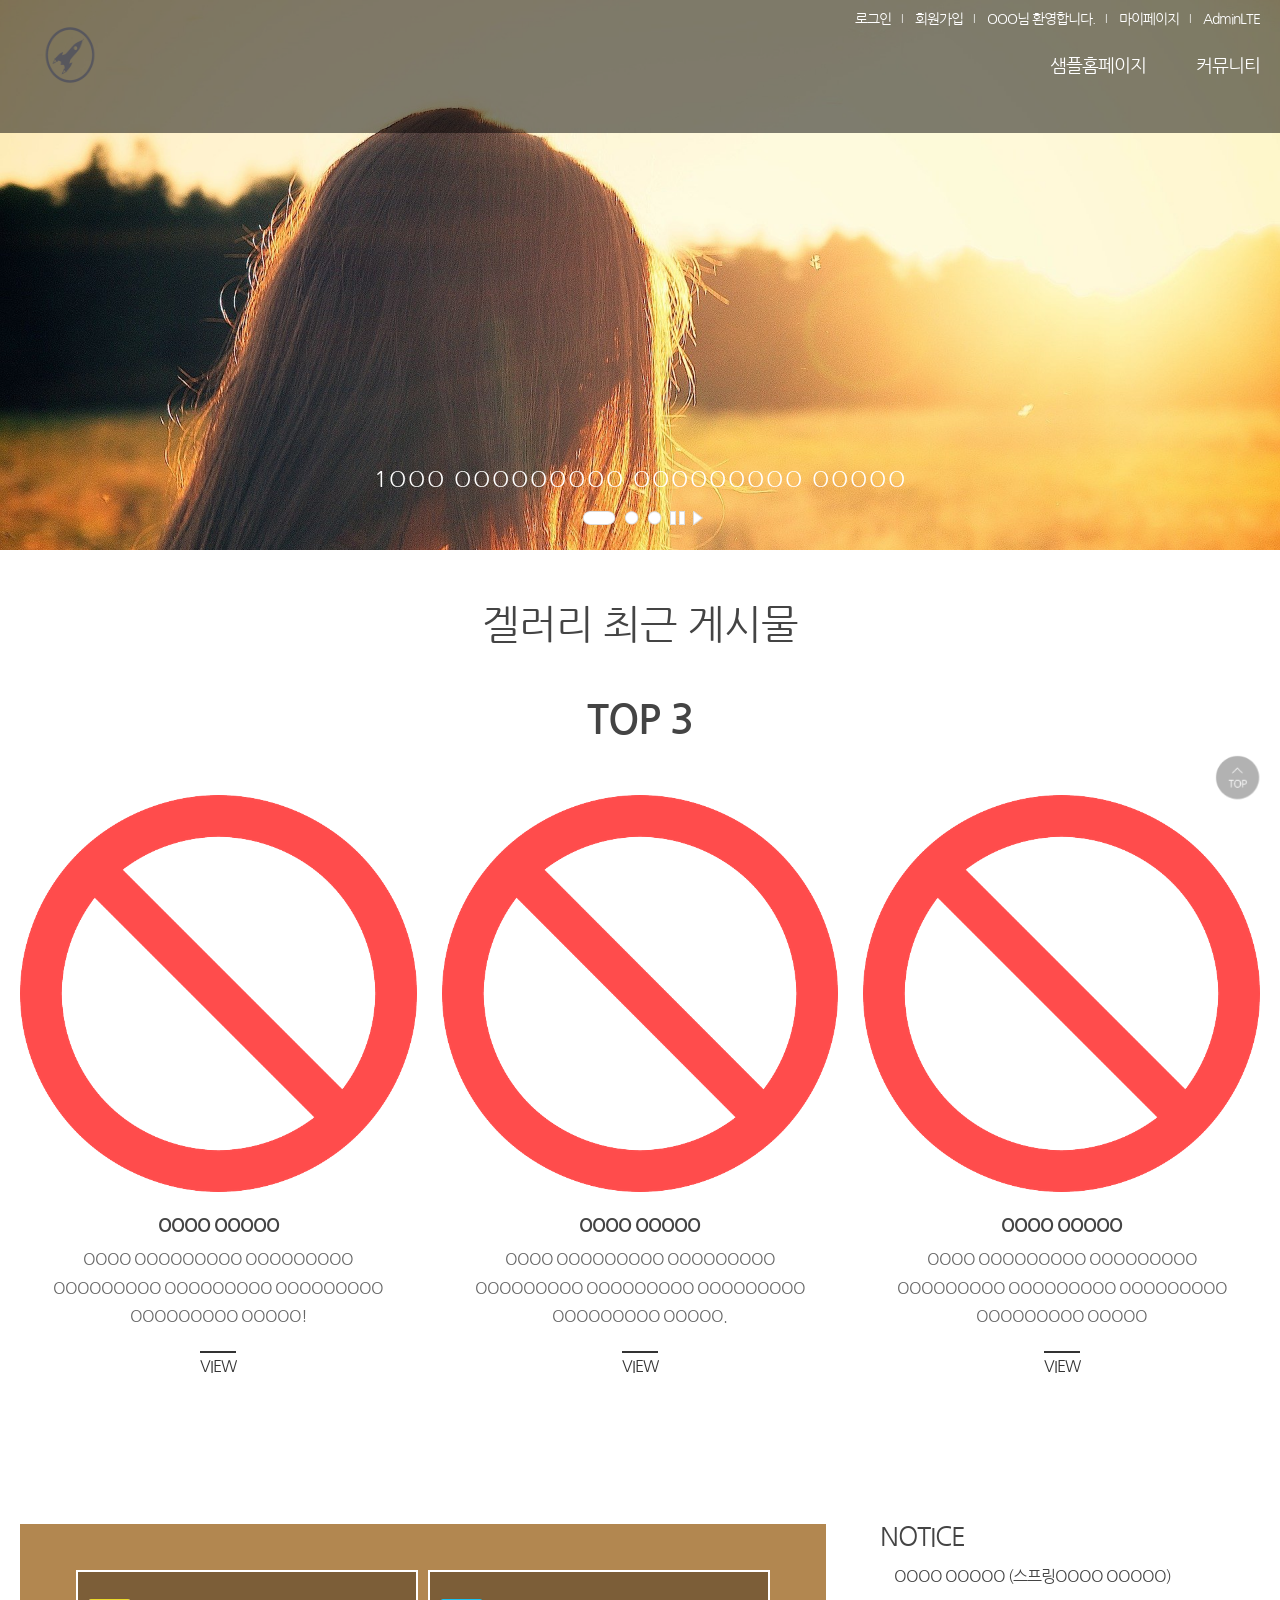
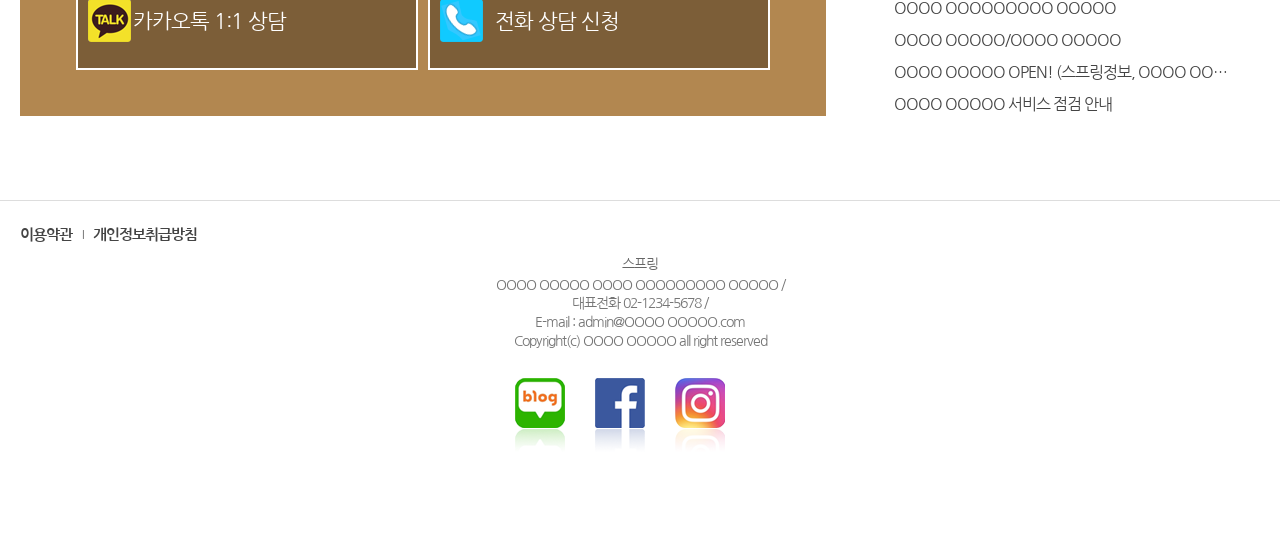
==== commit 661bf4bd: "5/18 4th commit" ====
--- a/home/index.html
+++ b/home/index.html
@@ -26,21 +26,63 @@
     <style>
     /* 테블릿용 메인페이지 스타일 지정 */
     @media all and (min-width : 801px) {
-        /* 컨테이너 영역 START */
-        #container {
-            padding-bottom: 20px;
-            width: auto;
-            position: inherit; /* 부모 영역의 위치를 상속받습니다 */
-        }
-        /* 컨테이너 영역 END */
-
-        /* 슬라이드 영역 START */
-            
-        /* 슬라이드 영역 END */
-        
-        /* 최신 갤러리 START */
-
-        /* 최신 갤러리 END */
+        /* 전화상담과 최근공지사항 START */
+        .appbbs_area {
+            padding: 60px 0px;
+        }
+        .appbbs_box {
+            box-sizing: border-box;
+            padding:0px 20px;
+        }
+        .app_line {
+            display: inherit;
+            float: left;
+            width: 65%; /* 35%(나머지)가 최근 공지사항 영역 */
+            box-sizing: border-box;
+            padding: 46px 0px;
+            background: url(./img/bg_app.jpg); /* 단일 색상이기 때문에 no-repeat 필요 없음 */
+            font-size: 0px; /* 웹 접근성(시각 장애인을 위해서 존재) */
+            text-align: center;
+        }
+        .app_line a {
+            font-size: 21px;
+            display: inline-block;
+            width: 42.4%; /* app_line에서 a tag가 65%영역에서 42.4%차지 */
+            height: 100px;
+            line-height: 100px;
+            box-sizing: border-box;
+            padding-left: 55px;
+            text-align: left;
+            background: rgba(0,0,0,0.3) url(./img/ico_katalk.png) no-repeat 10px 50%; /* 10px 가로위치, 50% 세로가운데위치 */
+            border: 2px solid #fff;
+            color: #fff;
+            vertical-align: middle;
+            margin-right: 10px;
+        }
+        .app_line a + a { /* sbibling tag 영역 */
+            background-image: url(./img/ico_phone.png);
+            margin-right: 0px;
+            padding-left: 65px;
+        }
+        .bbs_line { /* 최신 공지사항 영역 */
+            float: right;
+            width: 29%; /* 나머지 35% 중에서 29%만 사용 / 나머지 6%는 여백으로 사용*/
+            border-top: none;
+            padding: inherit;
+        }
+        .bbs_line h3 {
+            font-size: 26px;
+            font-weight: inherit;
+        }
+        .bbs_line .notice_recent li a {
+            display: block;
+            padding-left: 14px;
+            background: url() no-repeat 0 50%;
+            overflow: hidden;
+            text-overflow: ellipsis; /* 문자열이 영역을 벗어났을 때 ...으로 표시하는 명령 */
+            white-space: nowrap; /* 줄바꿈시 단어를 기준으로 하지 않겠다. */
+        }
+        /* 전화상담과 최근공지사항 END */
     }
     </style>
         
--- a/home/css/mobile.css
+++ b/home/css/mobile.css
@@ -242,6 +242,7 @@
 .place_list li .view {
     padding-bottom: 10px;
     margin: 0px 0px 30px;
+    display: inline-block;
     padding-top: 5px;
     border-top: 2px solid #333;
     color: #333;
@@ -278,7 +279,7 @@
     position: relative;
     width: 100%;
 }
-.viewImgList {
+.gList {
     position: relative;
     width: 100%;
 }
--- a/home/css/tablet.css
+++ b/home/css/tablet.css
@@ -81,4 +81,48 @@
     }
     
     /* 상단 로고와 메뉴 스타일 END */
+    /* 컨테이너 영역 START */
+    #container {
+        padding-bottom: 20px;
+        width: auto;
+        position: inherit; /* 부모 영역의 위치를 상속받습니다 */
+    }
+    /* 컨테이너 영역 END */
+    /* 슬라이드 영역 START */
+    ul.viewImgList li {
+        height: 550px;
+    }
+    /* 슬라이드 영역 END */
+    /* 최신 갤러리 START */
+    .about_area h2 {
+        padding: 55px 0 105px;
+        font-size: 40px;
+    }
+    .about_area h2 b {
+        display: inherit;
+        padding-top: inherit;
+    }
+    .place_list {
+        box-sizing: border-box;
+        padding: 0 20px;
+    }
+    .place_list li:first-child {
+        margin-left: 0;
+    }
+    .place_list li {
+        float: left;
+        width: 32%;
+        margin-left: 2%;
+        position: relative;
+        top: -50px;
+        padding: 0;
+    }
+    .place_list li p.txt {
+        padding: 10px 30px 0;
+        line-height: 1.8;
+    }
+    .place_list li .view {
+        margin-top: 20px;
+    }
+    /* 최신 갤러리 END */
 }
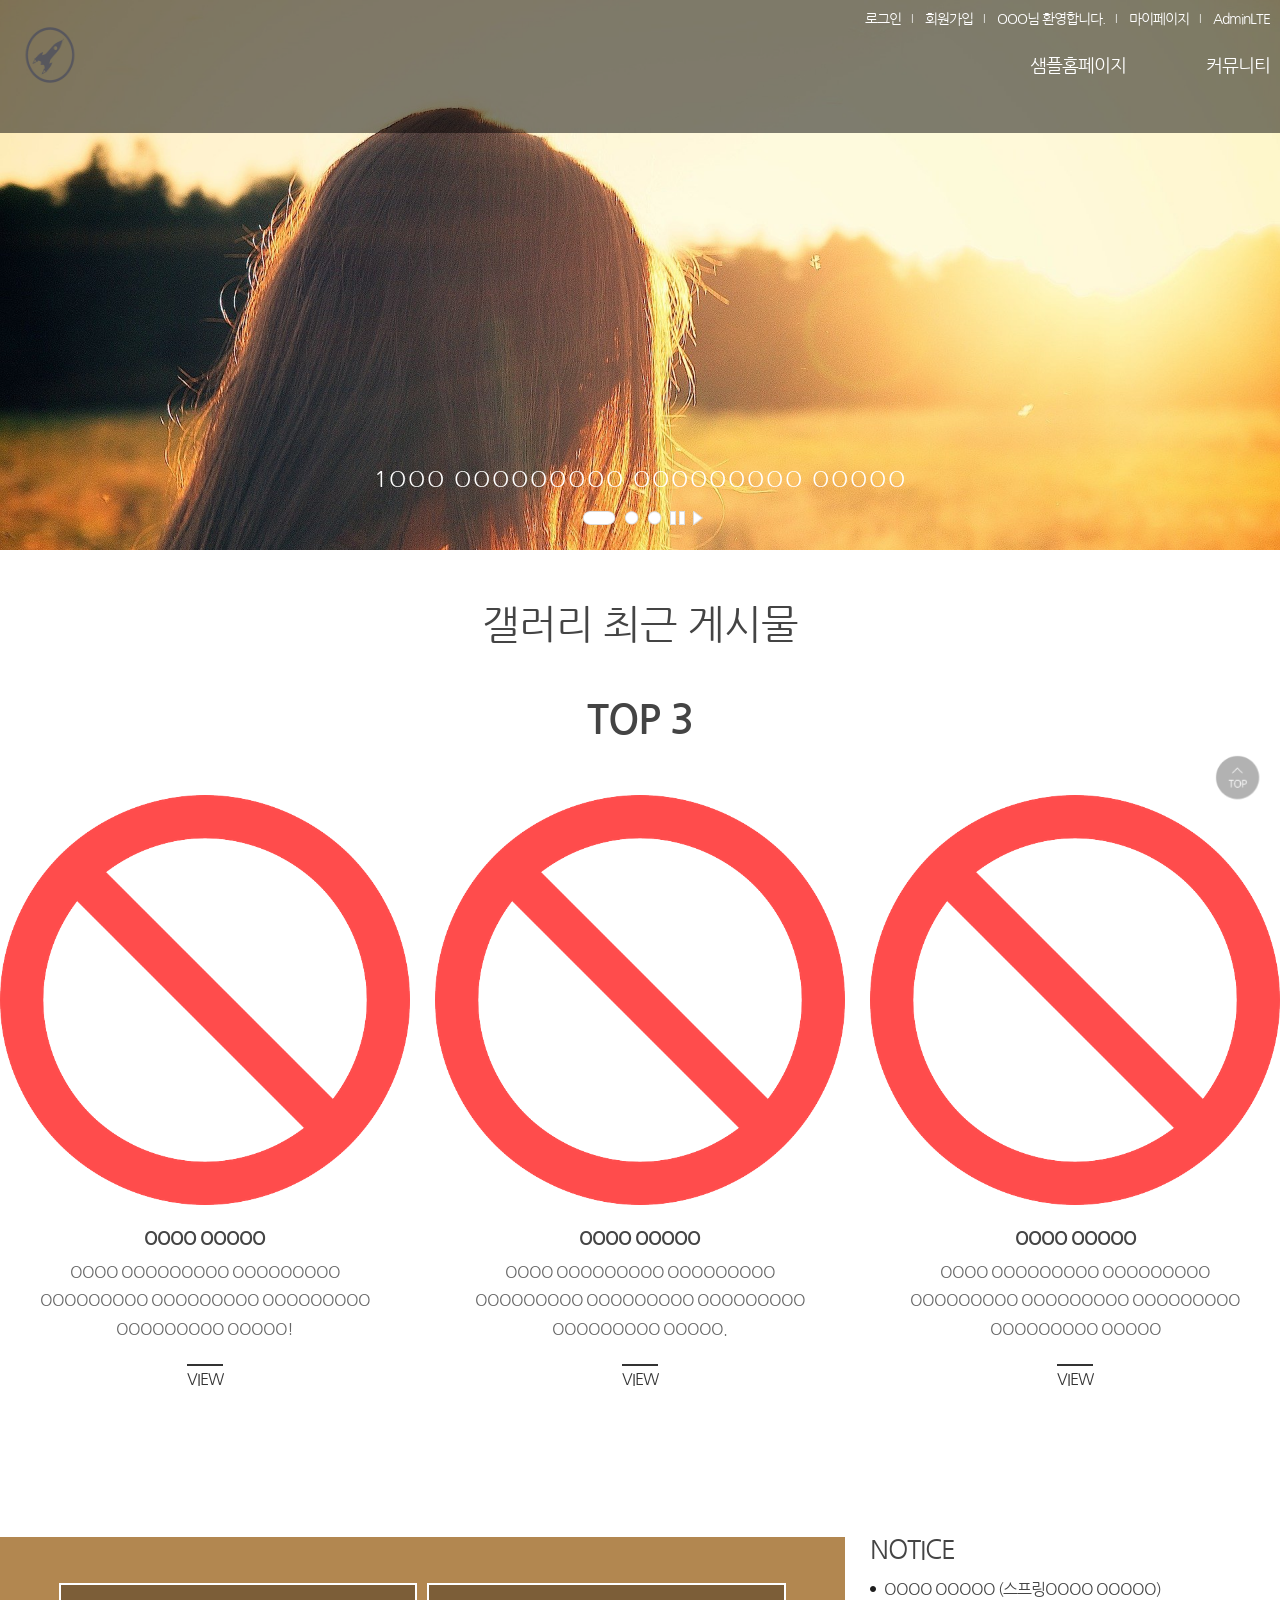
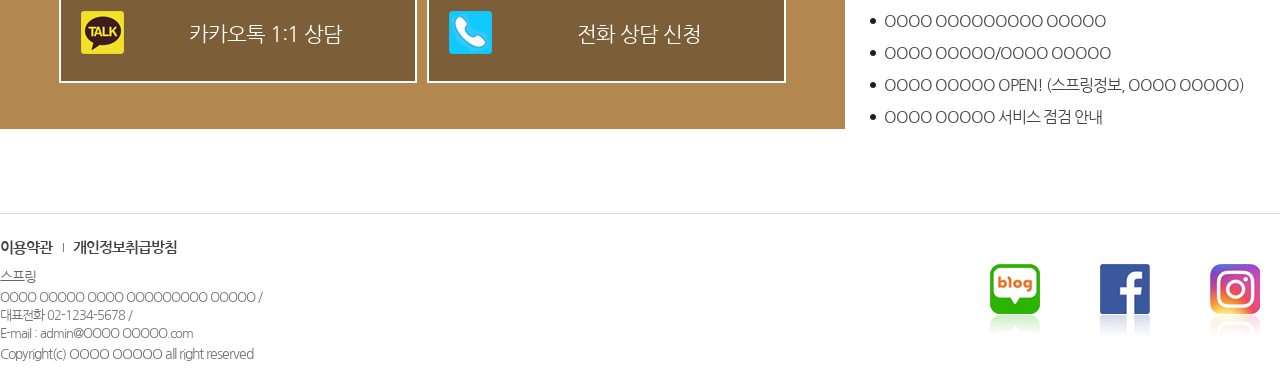
==== commit 33d6af9e: "5/18 7th commit" ====
--- a/home/index.html
+++ b/home/index.html
@@ -20,74 +20,71 @@
     <link rel="stylesheet" href="/home/css/mobile.css">
     <!-- tablet core import -->
     <link rel="stylesheet" href="/home/css/tablet.css">
+    <!-- pc core import -->
+    <link rel="stylesheet" href="/home/css/pc.css">
+
+    <!-- main(mobile) js core import -->
     <script src="/home/js/main.js"></script>
     <!-- mainslide.js core import  -->
     <script src="/home/js/slidemain.js"></script>
+
     <style>
-    /* 테블릿용 메인페이지 스타일 지정 */
+    /* 테블릿용 메인페이지 스타일 지정 801px ~ 무한대까지 재정의*/
     @media all and (min-width : 801px) {
-        /* 전화상담과 최근공지사항 START */
-        .appbbs_area {
-            padding: 60px 0px;
-        }
-        .appbbs_box {
-            box-sizing: border-box;
-            padding:0px 20px;
-        }
-        .app_line {
-            display: inherit;
-            float: left;
-            width: 65%; /* 35%(나머지)가 최근 공지사항 영역 */
-            box-sizing: border-box;
-            padding: 46px 0px;
-            background: url(./img/bg_app.jpg); /* 단일 색상이기 때문에 no-repeat 필요 없음 */
-            font-size: 0px; /* 웹 접근성(시각 장애인을 위해서 존재) */
-            text-align: center;
-        }
-        .app_line a {
-            font-size: 21px;
-            display: inline-block;
-            width: 42.4%; /* app_line에서 a tag가 65%영역에서 42.4%차지 */
-            height: 100px;
-            line-height: 100px;
-            box-sizing: border-box;
-            padding-left: 55px;
-            text-align: left;
-            background: rgba(0,0,0,0.3) url(./img/ico_katalk.png) no-repeat 10px 50%; /* 10px 가로위치, 50% 세로가운데위치 */
-            border: 2px solid #fff;
-            color: #fff;
-            vertical-align: middle;
-            margin-right: 10px;
-        }
-        .app_line a + a { /* sbibling tag 영역 */
-            background-image: url(./img/ico_phone.png);
-            margin-right: 0px;
-            padding-left: 65px;
-        }
-        .bbs_line { /* 최신 공지사항 영역 */
-            float: right;
-            width: 29%; /* 나머지 35% 중에서 29%만 사용 / 나머지 6%는 여백으로 사용*/
-            border-top: none;
-            padding: inherit;
-        }
-        .bbs_line h3 {
-            font-size: 26px;
-            font-weight: inherit;
-        }
-        .bbs_line .notice_recent li a {
-            display: block;
-            padding-left: 14px;
-            background: url() no-repeat 0 50%;
-            overflow: hidden;
-            text-overflow: ellipsis; /* 문자열이 영역을 벗어났을 때 ...으로 표시하는 명령 */
-            white-space: nowrap; /* 줄바꿈시 단어를 기준으로 하지 않겠다. */
-        }
-        /* 전화상담과 최근공지사항 END */
+    
+    }
+
+    /* PC용 메인페이지 스타일 지정 1066px ~ 무한대까지 재정의*/
+    @media all and (min-width : 1066px) {
+        
     }
     </style>
         
     <script>
-        // 메인페이지 전용 슬라이드 호출부
+            // PC용 대메뉴 마우스 롤오버 이벤트 만들기
+
+            // 첫 번째 대메뉴 - 서브 메뉴 .gnb_depth2_1 마우스 롤아웃 상태처리
+            var isOver11 = false; // boolean type 형으로 플래그(flag) 만듦
+            var isOver12 = false; // 기본은 마우스 Off 상태
+            function goHide1() { 
+                if (!isOver11 && !isOver12) { // 두 개 변수 모두 true 일때 안의 구현내용 실행
+                    // jQuery는 뒤에서 앞으로 해석(영어식 해석)
+                    $('.gnb_depth2_1').stop().fadeOut('fast');
+                    // 대메뉴 중 1번의 2차 메뉴가 gnb_depth2_1
+                }
+            }
+            // 두 번째 대메뉴 - 서브 메뉴 .gnb_depth2_2 마우스 롤아웃 상태처리
+            var isOver21 = false;
+            var isOver22 = false;
+            function goHide2() {
+                if (!isOver21 && !isOver22) {
+                    $('.gnb_depth2_2').stop().fadeOut('fast');
+                }
+            }
+            // PC용 대메뉴 마우스 롤오버 이벤트 처리 부분 ↓ 
+            $(document).ready(function(){
+                // [대메뉴 1번]의 . 마우스 오버 이벤트 -> .gnb_depth2_1 서브메뉴 보이기
+                $('.openAll1').mouseover(function(){
+                    if (parseInt($('header').css('width'))>1055) { // header tag 현재 화면의 가로크기가  1055 이상이라면
+                        $('.gnb_depth2_1').fadeIn('fast');
+                    }                    
+                    isOver11 = true;
+                });
+                // [대메뉴 1번]의  마우스 아웃 이벤트 -> .gnb_depth2_1 서브메뉴 숨기기
+                $('.openAll1').mouseout(function(){
+
+                });
+                
+                // [대메뉴 2번]의  마우스 오버 이벤트 -> .gnb_depth2_2 서브메뉴 보이기
+                $('.openAll2').mouseover(function(){
+
+                });
+                // [대메뉴 2번]의  마우스 아웃 이벤트 -> .gnb_depth2_2 서브메뉴 숨기기
+                $('.openAll2').mouseout(function(){
+
+                });
+            });
+            // 메인페이지 전용 슬라이드 호출부
             $(document).ready(function () {
                 // 모바일용 메뉴 보이기/숨기기 액션처리
                 // 선언한 함수|변수 사용
@@ -165,7 +162,7 @@
                                 <div class="gnb_depth gnb_depth2_2">
                                     <ul class="submenu_list">
                                         <li><a href="board_list.html">공지사항</a></li>
-                                        <li><a href="board_list.html">겔러리게시판</a></li>
+                                        <li><a href="board_list.html">갤러리게시판</a></li>
                                     </ul>
                                 </div>
                             </li>
@@ -231,7 +228,7 @@
 
             <!-- 갤러리최근게시물영역 -->
             <div class="about_area">
-                <h2>겔러리 최근 게시물 <b>TOP 3</b></h2>
+                <h2>갤러리 최근 게시물 <b>TOP 3</b></h2>
                 <div class="about_box">
                     <ul class="place_list box_inner clear">
                         <li><a href="#"
--- a/home/css/mobile.css
+++ b/home/css/mobile.css
@@ -248,6 +248,7 @@
     color: #333;
 }
 /* 갤러리 최근 게시물 영역 END */
+/* ============================================================================================================= */
 /* 공지사항 최근 게시물 영역 START*/
 .app_line { display: none; } /* 반응형 => 테블릿 또는 PC 전용 컨텐츠 */
 .appbbs_area {
@@ -271,6 +272,7 @@
     padding: 8px 0px;
 }
 /* 공지사항 최근 게시물 영역 END*/
+/* ============================================================================================================= */
 /* 슬라이드 영역 START */
 .main_rolling_pc {
     display: block;
@@ -348,9 +350,11 @@
     vertical-align: top; /* 세로 정렬, img하고 다른 태그 사용시 다른 태그의 세로 정렬 */
 }
 /* 슬라이드 영역 END*/
+/* ============================================================================================================= */
 /* 푸터스타일 지정  START */
 footer {
     border-top: 1px solid #ddd;
+    text-align: left;
 }
 .foot_area {
     box-sizing: border-box;
@@ -424,6 +428,7 @@
     background: url(../img/ico_instargram_r.png) no-repeat;
 }
 /* 푸터스타일 지정  END */
+/* ============================================================================================================= */
 /* 퀵메뉴 영역 START */
 .to_top {
     position: fixed; /* 마우스를 스크롤해도 항상 그 자리 고정되어 있음 */
--- a/home/css/tablet.css
+++ b/home/css/tablet.css
@@ -81,6 +81,7 @@
     }
     
     /* 상단 로고와 메뉴 스타일 END */
+    /*----------------------------------------------------------------------------------------------------------*/
     /* 컨테이너 영역 START */
     #container {
         padding-bottom: 20px;
@@ -88,11 +89,13 @@
         position: inherit; /* 부모 영역의 위치를 상속받습니다 */
     }
     /* 컨테이너 영역 END */
+    /*----------------------------------------------------------------------------------------------------------*/
     /* 슬라이드 영역 START */
     ul.viewImgList li {
         height: 550px;
     }
     /* 슬라이드 영역 END */
+    /*----------------------------------------------------------------------------------------------------------*/
     /* 최신 갤러리 START */
     .about_area h2 {
         padding: 55px 0 105px;
@@ -125,4 +128,89 @@
         margin-top: 20px;
     }
     /* 최신 갤러리 END */
+    /*----------------------------------------------------------------------------------------------------------*/
+    /* 전화상담과 최근공지사항 START */
+    .appbbs_area {
+        padding: 60px 0px;
+    }
+    .appbbs_box {
+        box-sizing: border-box;
+        padding:0px 20px;
+    }
+    .app_line {
+        display: inherit;
+        float: left;
+        width: 65%; /* 35%(나머지)가 최근 공지사항 영역 */
+        box-sizing: border-box;
+        padding: 46px 0px;
+        background: url(../img/bg_app.jpg); /* 단일 색상이기 때문에 no-repeat 필요 없음 */
+        font-size: 0px; /* 웹 접근성(시각 장애인을 위해서 존재) */
+        text-align: center;
+    }
+    .app_line a {
+        font-size: 21px;
+        display: inline-block;
+        width: 42.4%; /* app_line에서 a tag가 65%영역에서 42.4%차지 */
+        height: 100px;
+        line-height: 100px;
+        box-sizing: border-box;
+        padding-left: 55px;
+        text-align: left;
+        background: rgba(0,0,0,0.3) url(../img/ico_katalk.png) no-repeat 10px 50%; /* 10px 가로위치, 50% 세로가운데위치 */
+        border: 2px solid #fff;
+        color: #fff;
+        vertical-align: middle;
+        margin-right: 10px;
+    }
+    .app_line a + a { /* sbibling tag 영역 */
+        background-image: url(../img/ico_phone.png);
+        margin-right: 0px;
+        padding-left: 65px;
+    }
+    .bbs_line { /* 최신 공지사항 영역 */
+        float: right;
+        width: 29%; /* 나머지 35% 중에서 29%만 사용 / 나머지 6%는 여백으로 사용*/
+        border-top: none;
+        padding: inherit;
+    }
+    .bbs_line h3 {
+        font-size: 26px;
+        font-weight: inherit;
+    }
+    .bbs_line .notice_recent li a {
+        display: block;
+        padding-left: 14px;
+        background: url(../img/ico_bullet.png) no-repeat 0 50%;
+        overflow: hidden;
+        text-overflow: ellipsis; /* 문자열이 영역을 벗어났을 때 ...으로 표시하는 명령 */
+        white-space: nowrap; /* 문자가 잘릴 때 줄바꿈시 단어를 기준으로 wrapping 하지 않겠다. */
+    }
+    /* 전화상담과 최근공지사항 END */
+    /*----------------------------------------------------------------------------------------------------------*/
+     /* 푸터 영역 START */
+     footer {
+        padding: inherit; /* 부모 영역의 패딩속성을 상속 받겠다 */
+    }
+    .foot_area {
+        padding-left: 20px;
+        padding-bottom: 0px;
+    }
+    .addr {
+        font-size: 13px;
+        line-height: 1.4;
+    }
+    .br_line {
+        display: inherit; /* 모바일에서 적용했던 스타일 적용 해제 하겠다는 의미 */
+    }
+    .snslink {
+        position: absolute; /* 현재 태그를 고정위치로 만듦 */
+        right: 20px;
+        top: 20px;
+        width: auto;
+        margin: inherit;
+    }
+    .snslink li {
+       margin-left: 15px; 
+    }
+    /* 푸터 영역 END */
 }
--- a/home/css/pc.css
+++ b/home/css/pc.css
@@ -0,0 +1,69 @@
+@charset "UTF-8";
+
+@media all and (min-width : 1066px) {
+    /* 상단로고, 메뉴 영역 START */
+    .header_area h1 {
+        padding-left: 0px;
+    }
+    .header_cont {
+        width: 769px;
+        padding-right: 10px;
+    } 
+    .gnb li a {
+        padding: 26px 40px;
+    }
+    .gnb_depth {
+        position: absolute;
+        left: 0px;
+        top: 113px;
+        width: 100%;
+        background: rgba(250,100,0,0.85);
+        z-index: 100;
+    }
+    .gnb_depth2_1 .submenu_list {
+        padding-left: 750px;
+    }
+    .gnb_depth2_2 .submenu_list {
+        padding-left: 800px;
+        /* display: none; */
+    }
+    .submenu_list {
+        box-sizing: border-box;
+        width: 1050px; /* 원래는 1065px가 정상이나, 혹시 레이아웃이 깨질까봐 1050px으로 지정 */
+        margin: 0 auto;
+        text-align: left;
+    }
+    /* 상단로고, 메뉴 영역 END */
+    /*----------------------------------------------------------------------------------------------------------*/
+    /* 갤러리, 공지사항 최근 게시물 영역 START */
+    .place_list {
+        padding: 0px;
+    }
+    .appbbs_box {
+        padding: 0px;
+    }
+    .app_line a, .app_line a + a {
+        text-align: center;
+        background-position: 20px 50%; /* 백그라운드 이미지 위치를 가로 20px, 세로 50%로 배치 */ 
+    }
+    .app_line {
+        width: 66%;
+    }
+    .bbs_line {
+        width: 32%;
+    }
+    /* 갤러리, 공지사항 최근 게시물 영역 END */
+    /*----------------------------------------------------------------------------------------------------------*/
+    /* 푸터 영역 START */
+    .foot_area {
+        padding-left: 0px;
+        padding-right: 0px;
+    }
+    .foot_area .snslink {
+        top: 50px;
+    }
+    .foot_area .snslink li {
+        margin-left: 60px;
+    }
+    /* 푸터 영역 END */
+}
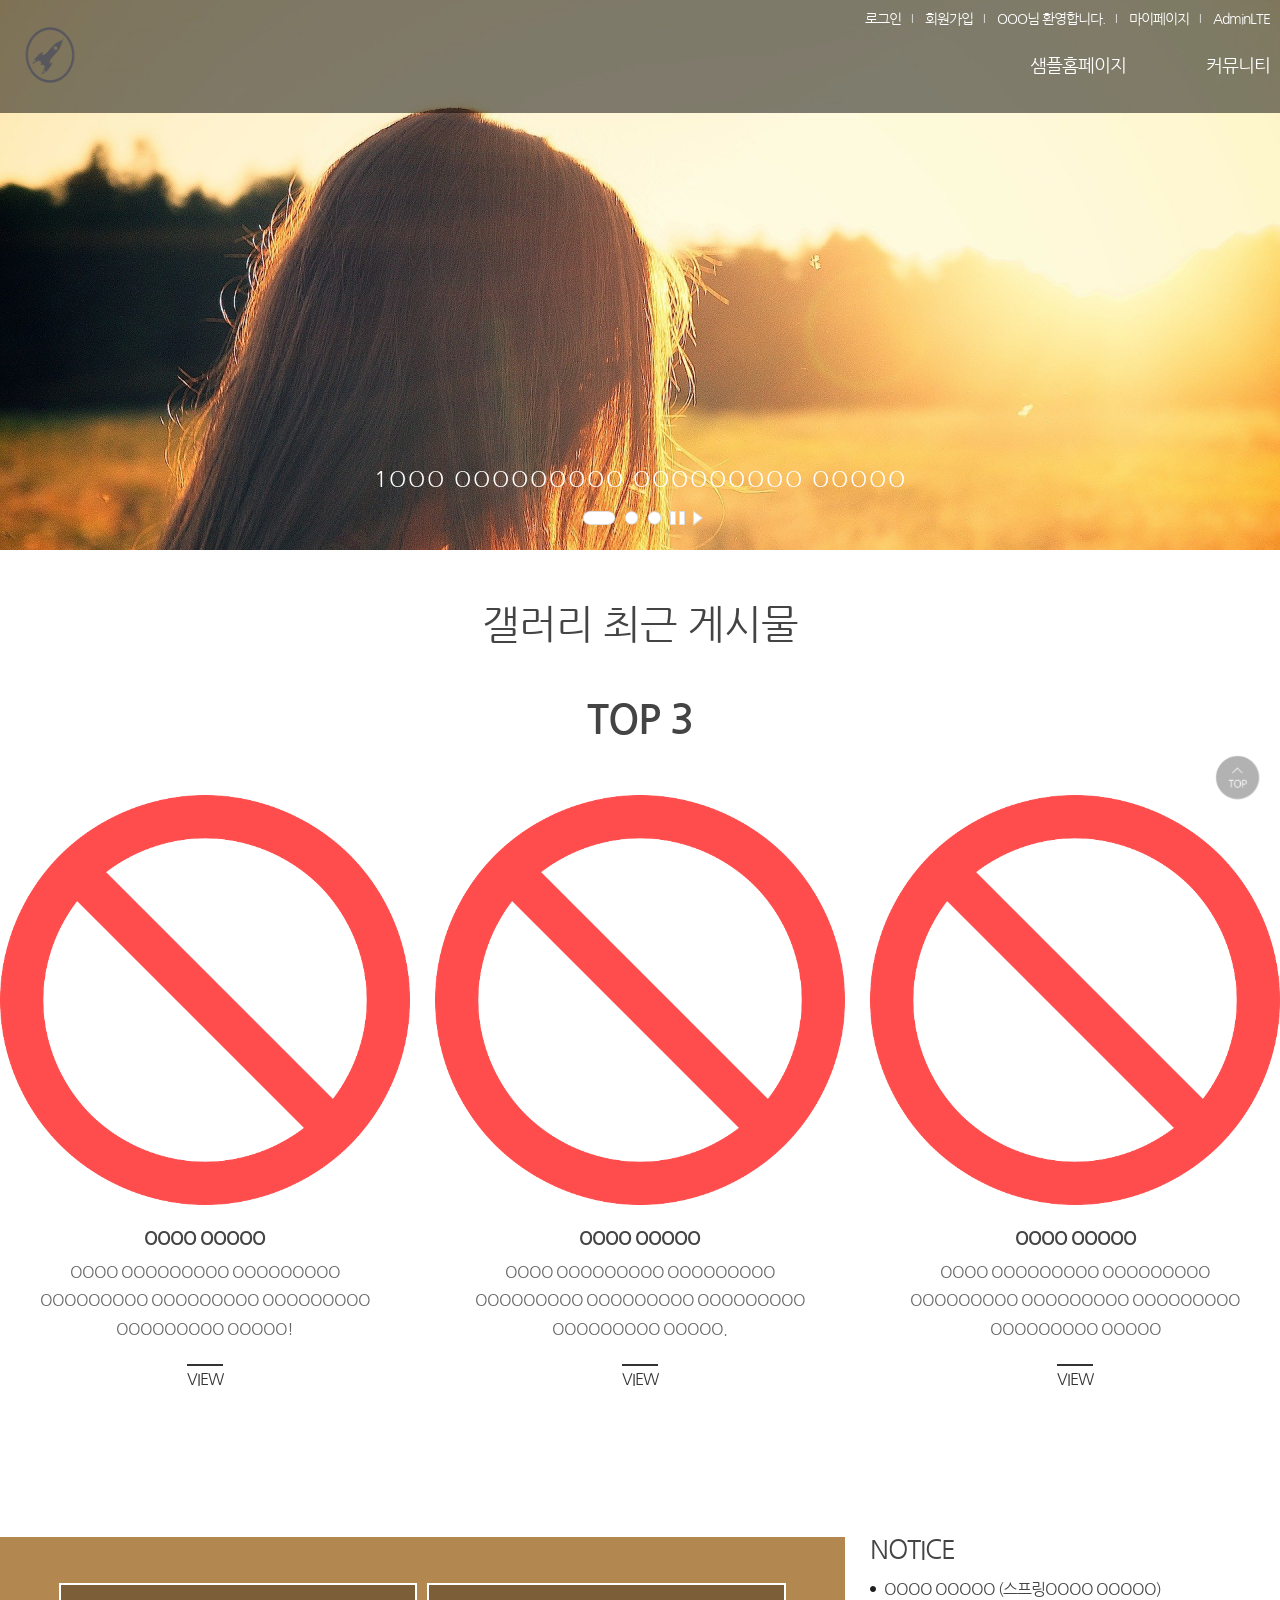
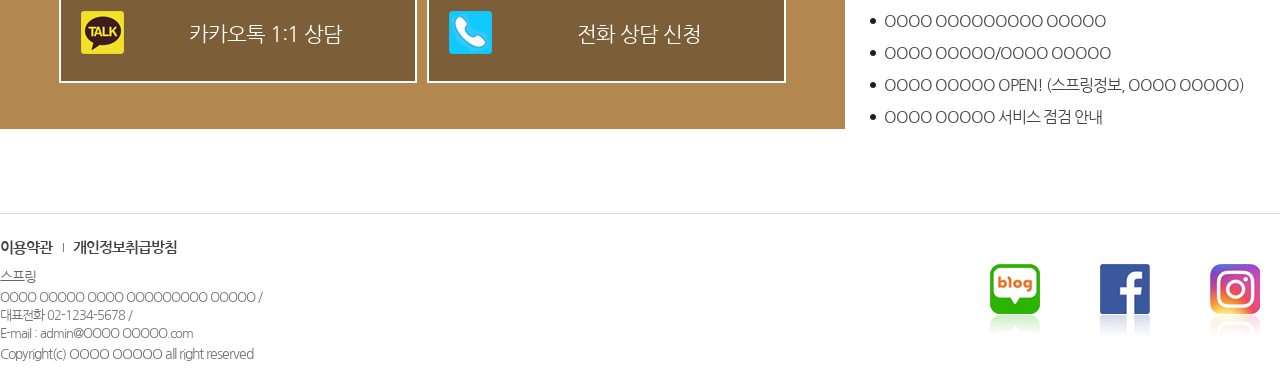
==== commit 7913e9ca: "5/18 8th commit" ====
--- a/home/index.html
+++ b/home/index.html
@@ -45,19 +45,17 @@
 
             // 첫 번째 대메뉴 - 서브 메뉴 .gnb_depth2_1 마우스 롤아웃 상태처리
             var isOver11 = false; // boolean type 형으로 플래그(flag) 만듦
-            var isOver12 = false; // 기본은 마우스 Off 상태
             function goHide1() { 
-                if (!isOver11 && !isOver12) { // 두 개 변수 모두 true 일때 안의 구현내용 실행
+                if (!isOver11) { // 두 개 변수 모두 true 일때 안의 구현내용 실행
                     // jQuery는 뒤에서 앞으로 해석(영어식 해석)
                     $('.gnb_depth2_1').stop().fadeOut('fast');
                     // 대메뉴 중 1번의 2차 메뉴가 gnb_depth2_1
                 }
             }
-            // 두 번째 대메뉴 - 서브 메뉴 .gnb_depth2_2 마우스 롤아웃 상태처리
+            // 두 번째 대메뉴 - 서브 메뉴 .gnb_depth2_2 마스 롤아웃 상태처리
             var isOver21 = false;
-            var isOver22 = false;
             function goHide2() {
-                if (!isOver21 && !isOver22) {
+                if (!isOver21) {
                     $('.gnb_depth2_2').stop().fadeOut('fast');
                 }
             }
@@ -65,23 +63,45 @@
             $(document).ready(function(){
                 // [대메뉴 1번]의 . 마우스 오버 이벤트 -> .gnb_depth2_1 서브메뉴 보이기
                 $('.openAll1').mouseover(function(){
-                    if (parseInt($('header').css('width'))>1055) { // header tag 현재 화면의 가로크기가  1055 이상이라면
+                    // parseInt 문자를 숫자로 변환하는 형변환 함수
+                    if (parseInt($(window).width()) >= 1049) { // header tag 현재 화면의 가로크기가  1049px 이면 이상 적용
                         $('.gnb_depth2_1').fadeIn('fast');
                     }                    
                     isOver11 = true;
                 });
+                // 2차 메뉴 롤오버시 2차메뉴가 사라지지 않게하는 역할
+                $('.openAll1').focuse(function(){
+                    // parseInt 문자를 숫자로 변환하는 형변환 함수
+                    if (parseInt($(window).width()) >= 1049) { // header tag 현재 화면의 가로크기가  1049px 이면 이상 적용
+                        $('.gnb_depth2_1').fadeIn('fast');
+                    }                    
+                    isOver11 = true;
+                });
                 // [대메뉴 1번]의  마우스 아웃 이벤트 -> .gnb_depth2_1 서브메뉴 숨기기
                 $('.openAll1').mouseout(function(){
-
-                });
-                
+                    isOver11 = false;
+                    setTimeout('goHide1()', 200 ); // 0.2초 후 goHide1() 함수실행
+                });
+
+
                 // [대메뉴 2번]의  마우스 오버 이벤트 -> .gnb_depth2_2 서브메뉴 보이기
                 $('.openAll2').mouseover(function(){
-
+                    if (parseInt($('header').css('width')) >= 1049) {
+                        $('.gnb_depth2_2').fadeIn('fast');
+                    }
+                    isOver21 = true;
+                });
+                // 2차 메뉴 롤오버시 2차메뉴가 사라지지 않게하는 역할
+                $('.openAll2').focus(function(){
+                    if (parseInt($('header').css('width')) >= 1049) {
+                        $('.gnb_depth2_2').fadeIn('fast');
+                    }
+                    isOver21 = true;
                 });
                 // [대메뉴 2번]의  마우스 아웃 이벤트 -> .gnb_depth2_2 서브메뉴 숨기기
                 $('.openAll2').mouseout(function(){
-
+                    isOver21 = false;
+                    setTimeout('goHide2()', 200 ); // 0.2초 후 goHide2() 함수실행
                 });
             });
             // 메인페이지 전용 슬라이드 호출부
--- a/home/css/tablet.css
+++ b/home/css/tablet.css
@@ -2,7 +2,7 @@
 @media all and (min-width : 801px) {
     /* 상단 로고와 메뉴 스타일 START */
     header {
-        height: 133px;
+        height: 113px;
     }
     .header_area h1 {
         float: left; /* 로고 이미지를 가운데 -> 왼쪽으로 정렬 */
